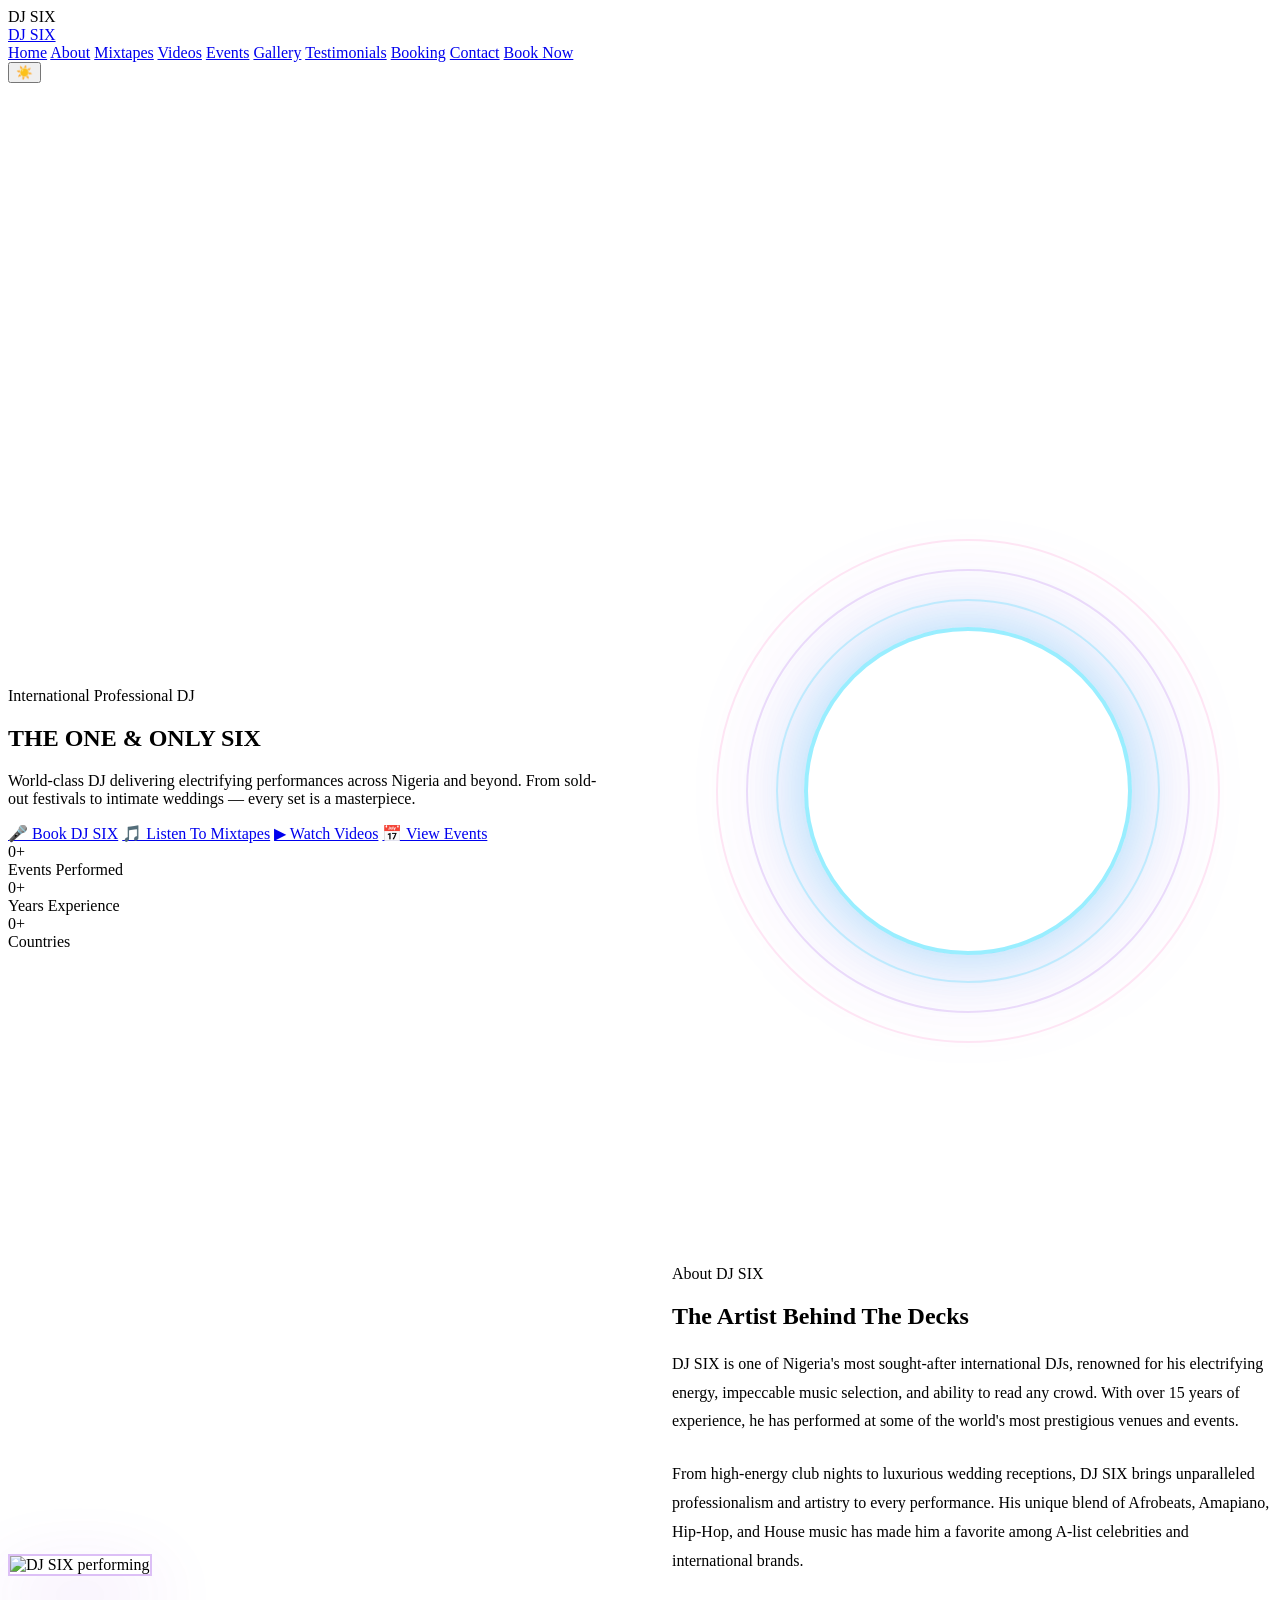
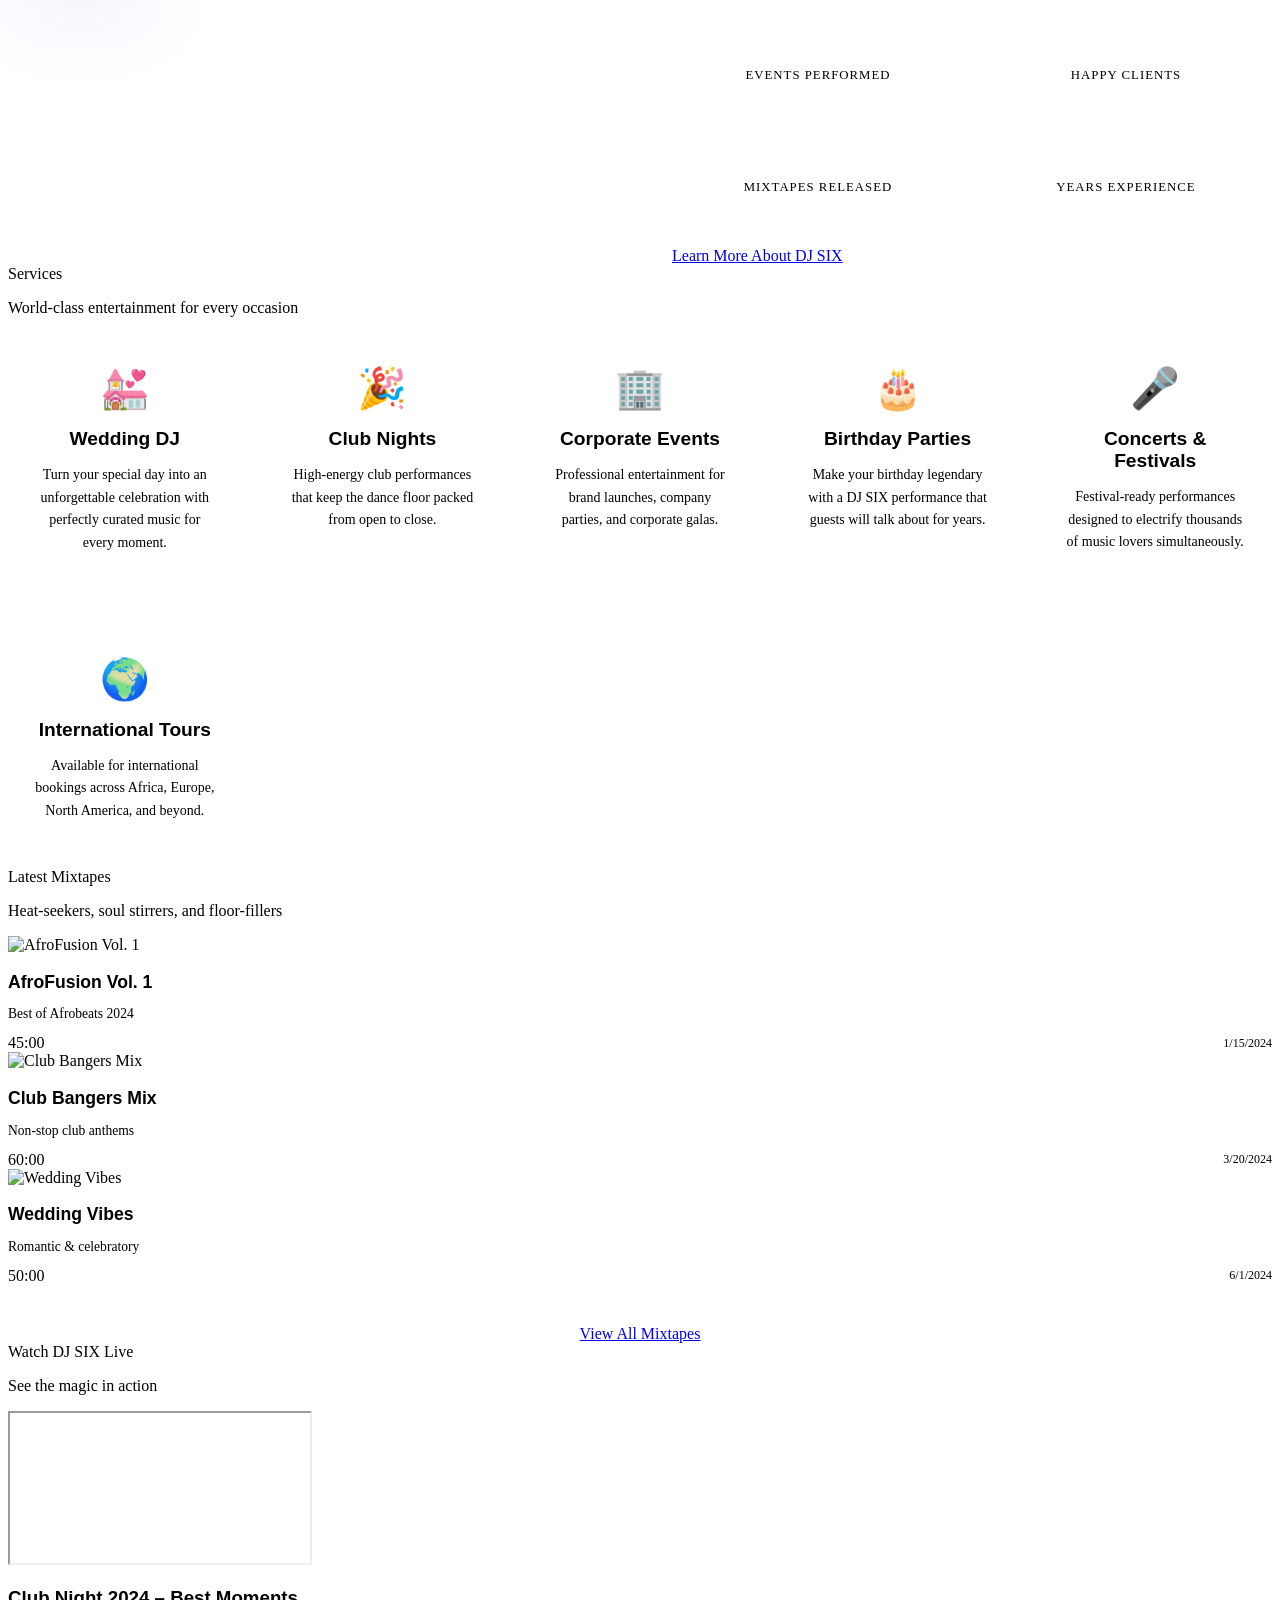
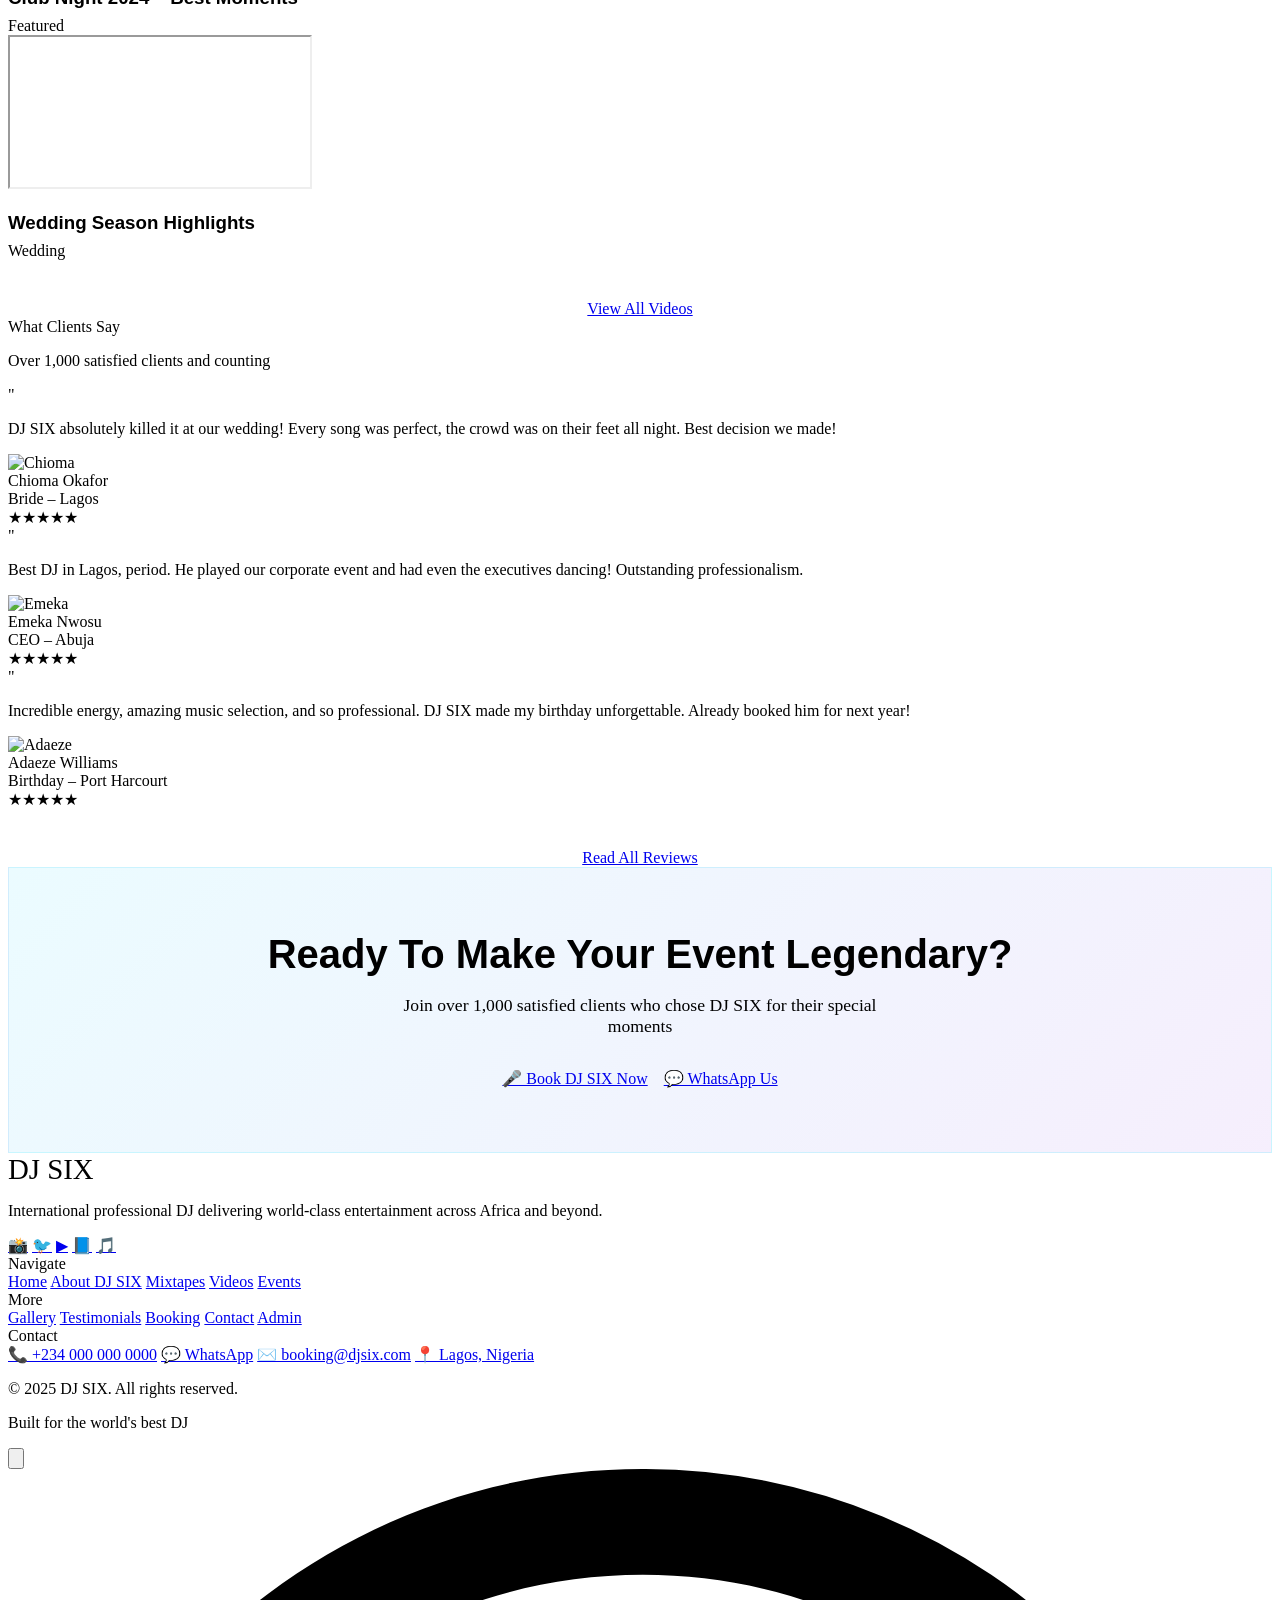
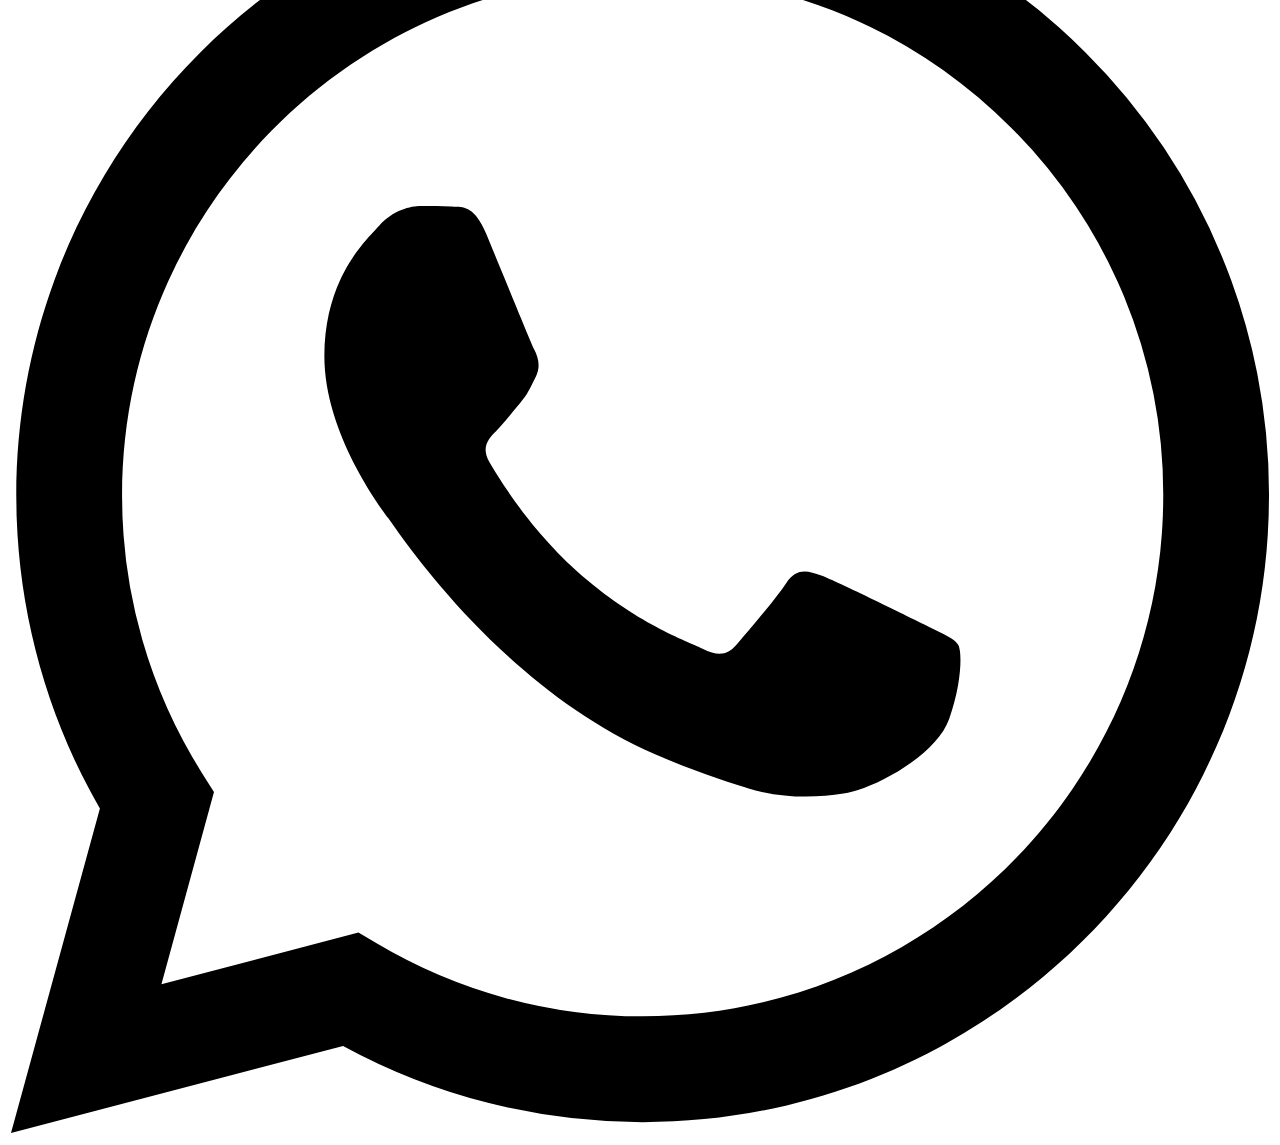
==== index.html @ 44d28f22 "Add files via upload" ====
<!DOCTYPE html>
<html lang="en" data-theme="dark">
<head>
  <meta charset="UTF-8">
  <meta name="viewport" content="width=device-width, initial-scale=1.0">
  <title>DJ SIX – International Professional DJ | Lagos, Nigeria</title>
  <meta name="description" content="DJ SIX – World-class professional DJ based in Lagos, Nigeria. Available for weddings, clubs, corporate events, concerts and more.">
  <meta property="og:title" content="DJ SIX – International Professional DJ">
  <meta property="og:description" content="World-class entertainment. Book DJ SIX for your next event.">
  <meta property="og:type" content="website">
  <link rel="manifest" href="manifest.json">
  <meta name="theme-color" content="#00D4FF">
  <link rel="stylesheet" href="css/global.css">
  <link rel="stylesheet" href="css/music-player.css">
  <style>
    /* ── Home Page Specific ── */
    .hero { padding-top: 80px; }
    .hero-inner {
      display: grid;
      grid-template-columns: 1fr 1fr;
      gap: 3rem;
      align-items: center;
      min-height: calc(100vh - 80px);
      padding: 4rem 0;
    }
    @media (max-width: 900px) {
      .hero-inner { grid-template-columns: 1fr; text-align: center; }
      .hero-btns { justify-content: center; }
      .hero-stats { justify-content: center; }
      .hero-image-wrapper { order: -1; }
    }
    .hero-image-wrapper {
      position: relative;
      display: flex;
      align-items: center;
      justify-content: center;
    }
    .hero-image-ring {
      position: absolute;
      border-radius: 50%;
      border: 2px solid;
      animation: ring-rotate 8s linear infinite;
    }
    .ring-1 { width: 380px; height: 380px; border-color: rgba(0,212,255,0.2); animation-duration: 12s; }
    .ring-2 { width: 440px; height: 440px; border-color: rgba(138,43,226,0.15); animation-duration: 18s; animation-direction: reverse; }
    .ring-3 { width: 500px; height: 500px; border-color: rgba(255,20,147,0.1); animation-duration: 25s; }
    @keyframes ring-rotate { from{transform:rotate(0deg)} to{transform:rotate(360deg)} }
    .hero-image {
      width: 320px;
      height: 320px;
      border-radius: 50%;
      object-fit: cover;
      border: 4px solid rgba(0,212,255,0.4);
      box-shadow: 0 0 60px rgba(0,212,255,0.3), 0 0 120px rgba(138,43,226,0.2);
      position: relative;
      z-index: 1;
    }
    @media (max-width: 600px) {
      .hero-image { width: 220px; height: 220px; }
      .ring-1 { width: 260px; height: 260px; }
      .ring-2 { width: 300px; height: 300px; }
      .ring-3 { width: 340px; height: 340px; }
    }
    .hero-equalizer { display: flex; align-items: flex-end; gap: 4px; height: 40px; margin-bottom: 1rem; }
    @media (max-width: 900px) { .hero-equalizer { justify-content: center; } }

    /* About Preview */
    .about-preview-grid {
      display: grid;
      grid-template-columns: 1fr 1fr;
      gap: 4rem;
      align-items: center;
    }
    @media (max-width: 900px) { .about-preview-grid { grid-template-columns: 1fr; } }
    .about-img {
      border-radius: var(--radius-lg);
      width: 100%;
      aspect-ratio: 4/5;
      object-fit: cover;
      border: 2px solid rgba(138,43,226,0.3);
      box-shadow: 0 30px 80px rgba(138,43,226,0.2);
    }
    .stats-grid { display: grid; grid-template-columns: 1fr 1fr; gap: 1rem; margin-top: 2rem; }
    .stat-box {
      background: var(--surface);
      border: 1px solid var(--border);
      border-radius: var(--radius);
      padding: 1.25rem;
      text-align: center;
      backdrop-filter: blur(10px);
    }
    .stat-box-num {
      font-family: 'Orbitron', sans-serif;
      font-size: 2rem;
      font-weight: 900;
      background: linear-gradient(135deg, var(--primary), var(--secondary));
      -webkit-background-clip: text;
      -webkit-text-fill-color: transparent;
      background-clip: text;
    }
    .stat-box-label { font-size: 0.8rem; color: var(--text3); text-transform: uppercase; letter-spacing: 1px; margin-top: 0.25rem; }

    /* Mixtapes Preview */
    .mixtape-card { position: relative; }
    .mixtape-card-img { width: 100%; aspect-ratio: 1; object-fit: cover; }
    .mixtape-card-overlay {
      position: absolute;
      inset: 0;
      background: linear-gradient(to top, rgba(0,0,0,0.9) 0%, transparent 60%);
      display: flex;
      flex-direction: column;
      justify-content: flex-end;
      padding: 1.5rem;
      opacity: 0;
      transition: opacity 0.3s;
    }
    .mixtape-card:hover .mixtape-card-overlay { opacity: 1; }

    /* Services */
    .services-grid {
      display: grid;
      grid-template-columns: repeat(auto-fit, minmax(220px, 1fr));
      gap: 1.5rem;
    }
    .service-card {
      background: var(--surface);
      border: 1px solid var(--border);
      border-radius: var(--radius);
      padding: 2rem 1.5rem;
      text-align: center;
      transition: var(--transition);
      backdrop-filter: blur(10px);
    }
    .service-card:hover {
      transform: translateY(-6px);
      border-color: rgba(0,212,255,0.4);
      box-shadow: 0 20px 50px rgba(0,212,255,0.1);
    }
    .service-icon {
      font-size: 2.5rem;
      margin-bottom: 1rem;
      display: block;
    }
    .service-title {
      font-family: 'Rajdhani', sans-serif;
      font-size: 1.2rem;
      font-weight: 700;
      margin-bottom: 0.75rem;
    }
    .service-desc { font-size: 0.875rem; color: var(--text2); line-height: 1.6; }

    /* CTA Section */
    .cta-section {
      background: linear-gradient(135deg, rgba(0,212,255,0.08), rgba(138,43,226,0.08));
      border: 1px solid rgba(0,212,255,0.15);
      border-radius: var(--radius-lg);
      padding: 4rem 3rem;
      text-align: center;
    }
    .cta-title {
      font-family: 'Orbitron', sans-serif;
      font-size: clamp(1.5rem, 4vw, 2.5rem);
      font-weight: 900;
      margin-bottom: 1rem;
    }
    .cta-subtitle { color: var(--text2); font-size: 1.1rem; margin-bottom: 2rem; max-width: 500px; margin-left: auto; margin-right: auto; }
    .cta-btns { display: flex; justify-content: center; flex-wrap: wrap; gap: 1rem; }
  </style>
</head>
<body>
  <!-- Loader -->
  <div id="loader">
    <div class="loader-logo">DJ SIX</div>
    <div class="loader-bar-track"><div class="loader-bar"></div></div>
  </div>

  <!-- Navbar -->
  <nav class="navbar" id="navbar">
    <div class="nav-container">
      <a href="index.html" class="nav-logo">DJ SIX</a>
      <div class="nav-links" id="nav-links">
        <a href="index.html" class="active">Home</a>
        <a href="pages/about.html">About</a>
        <a href="pages/mixtapes.html">Mixtapes</a>
        <a href="pages/videos.html">Videos</a>
        <a href="pages/events.html">Events</a>
        <a href="pages/gallery.html">Gallery</a>
        <a href="pages/testimonials.html">Testimonials</a>
        <a href="pages/booking.html">Booking</a>
        <a href="pages/contact.html">Contact</a>
        <a href="pages/booking.html" class="btn btn-primary btn-sm">Book Now</a>
      </div>
      <div class="nav-actions">
        <button class="theme-btn" id="theme-toggle" onclick="toggleTheme()" title="Toggle theme">☀️</button>
        <div class="hamburger" id="hamburger"><span></span><span></span><span></span></div>
      </div>
    </div>
  </nav>

  <!-- Hero -->
  <section class="hero" id="home">
    <div class="hero-bg"></div>
    <canvas class="particles-canvas" id="particles"></canvas>
    <div class="container">
      <div class="hero-inner">
        <div class="hero-content" data-aos="fade-right">
          <div class="hero-equalizer" id="hero-eq"></div>
          <div class="hero-eyebrow">
            <span class="hero-eyebrow-dot"></span>
            International Professional DJ
          </div>
          <h1 class="hero-title">
            <span class="hero-title-line1">THE ONE &</span>
            <span class="hero-title-line2">ONLY SIX</span>
          </h1>
          <p class="hero-subtitle">
            World-class DJ delivering electrifying performances across Nigeria and beyond. From sold-out festivals to intimate weddings — every set is a masterpiece.
          </p>
          <div class="hero-btns">
            <a href="pages/booking.html" class="btn btn-primary btn-lg">🎤 Book DJ SIX</a>
            <a href="pages/mixtapes.html" class="btn btn-secondary btn-lg">🎵 Listen To Mixtapes</a>
            <a href="pages/videos.html" class="btn btn-accent btn-lg">▶ Watch Videos</a>
            <a href="pages/events.html" class="btn btn-gold btn-lg">📅 View Events</a>
          </div>
          <div class="hero-stats">
            <div>
              <div class="hero-stat-value"><span data-count="500">0</span>+</div>
              <div class="hero-stat-label">Events Performed</div>
            </div>
            <div>
              <div class="hero-stat-value"><span data-count="15">0</span>+</div>
              <div class="hero-stat-label">Years Experience</div>
            </div>
            <div>
              <div class="hero-stat-value"><span data-count="20">0</span>+</div>
              <div class="hero-stat-label">Countries</div>
            </div>
          </div>
        </div>
        <div class="hero-image-wrapper" data-aos="fade-left">
          <div class="hero-image-ring ring-1"></div>
          <div class="hero-image-ring ring-2"></div>
          <div class="hero-image-ring ring-3"></div>
          <img src="https://images.unsplash.com/photo-1540039155733-5bb30b53aa14?w=400&h=400&fit=crop&crop=face" alt="DJ SIX" class="hero-image">
        </div>
      </div>
    </div>
  </section>
  <div class="section-divider"></div>

  <!-- About Preview -->
  <section class="section" id="about-preview">
    <div class="container">
      <div class="about-preview-grid">
        <div data-aos="fade-right">
          <img src="https://images.unsplash.com/photo-1571266028243-e4733b0f0bb0?w=600&h=750&fit=crop" alt="DJ SIX performing" class="about-img">
        </div>
        <div data-aos="fade-left">
          <span class="badge badge-primary" style="margin-bottom:1rem">About DJ SIX</span>
          <h2 class="section-title" style="text-align:left">The Artist Behind The Decks</h2>
          <p style="color:var(--text2);line-height:1.8;margin-bottom:1.5rem">
            DJ SIX is one of Nigeria's most sought-after international DJs, renowned for his electrifying energy, impeccable music selection, and ability to read any crowd. With over 15 years of experience, he has performed at some of the world's most prestigious venues and events.
          </p>
          <p style="color:var(--text2);line-height:1.8;margin-bottom:2rem">
            From high-energy club nights to luxurious wedding receptions, DJ SIX brings unparalleled professionalism and artistry to every performance. His unique blend of Afrobeats, Amapiano, Hip-Hop, and House music has made him a favorite among A-list celebrities and international brands.
          </p>
          <div class="stats-grid">
            <div class="stat-box">
              <div class="stat-box-num"><span data-count="500">0</span>+</div>
              <div class="stat-box-label">Events Performed</div>
            </div>
            <div class="stat-box">
              <div class="stat-box-num"><span data-count="1000">0</span>+</div>
              <div class="stat-box-label">Happy Clients</div>
            </div>
            <div class="stat-box">
              <div class="stat-box-num"><span data-count="50">0</span>+</div>
              <div class="stat-box-label">Mixtapes Released</div>
            </div>
            <div class="stat-box">
              <div class="stat-box-num"><span data-count="15">0</span>+</div>
              <div class="stat-box-label">Years Experience</div>
            </div>
          </div>
          <div style="margin-top:2rem">
            <a href="pages/about.html" class="btn btn-primary">Learn More About DJ SIX</a>
          </div>
        </div>
      </div>
    </div>
  </section>
  <div class="section-divider"></div>

  <!-- Services -->
  <section class="section" style="background: var(--bg2)">
    <div class="container">
      <div class="section-title" data-aos="fade-up">Services</div>
      <p class="section-subtitle" data-aos="fade-up">World-class entertainment for every occasion</p>
      <div class="services-grid">
        <div class="service-card" data-aos="fade-up">
          <span class="service-icon">💒</span>
          <div class="service-title">Wedding DJ</div>
          <p class="service-desc">Turn your special day into an unforgettable celebration with perfectly curated music for every moment.</p>
        </div>
        <div class="service-card" data-aos="fade-up">
          <span class="service-icon">🎉</span>
          <div class="service-title">Club Nights</div>
          <p class="service-desc">High-energy club performances that keep the dance floor packed from open to close.</p>
        </div>
        <div class="service-card" data-aos="fade-up">
          <span class="service-icon">🏢</span>
          <div class="service-title">Corporate Events</div>
          <p class="service-desc">Professional entertainment for brand launches, company parties, and corporate galas.</p>
        </div>
        <div class="service-card" data-aos="fade-up">
          <span class="service-icon">🎂</span>
          <div class="service-title">Birthday Parties</div>
          <p class="service-desc">Make your birthday legendary with a DJ SIX performance that guests will talk about for years.</p>
        </div>
        <div class="service-card" data-aos="fade-up">
          <span class="service-icon">🎤</span>
          <div class="service-title">Concerts & Festivals</div>
          <p class="service-desc">Festival-ready performances designed to electrify thousands of music lovers simultaneously.</p>
        </div>
        <div class="service-card" data-aos="fade-up">
          <span class="service-icon">🌍</span>
          <div class="service-title">International Tours</div>
          <p class="service-desc">Available for international bookings across Africa, Europe, North America, and beyond.</p>
        </div>
      </div>
    </div>
  </section>
  <div class="section-divider"></div>

  <!-- Mixtapes Preview -->
  <section class="section">
    <div class="container">
      <div class="section-title" data-aos="fade-up">Latest Mixtapes</div>
      <p class="section-subtitle" data-aos="fade-up">Heat-seekers, soul stirrers, and floor-fillers</p>
      <div class="grid-3" id="home-mixtapes">
        <!-- Skeleton loaders -->
        <div class="card"><div class="skeleton" style="aspect-ratio:1"></div><div class="card-body"><div class="skeleton" style="height:20px;margin-bottom:8px"></div><div class="skeleton" style="height:14px;width:60%"></div></div></div>
        <div class="card"><div class="skeleton" style="aspect-ratio:1"></div><div class="card-body"><div class="skeleton" style="height:20px;margin-bottom:8px"></div><div class="skeleton" style="height:14px;width:60%"></div></div></div>
        <div class="card"><div class="skeleton" style="aspect-ratio:1"></div><div class="card-body"><div class="skeleton" style="height:20px;margin-bottom:8px"></div><div class="skeleton" style="height:14px;width:60%"></div></div></div>
      </div>
      <div style="text-align:center;margin-top:2.5rem">
        <a href="pages/mixtapes.html" class="btn btn-secondary">View All Mixtapes</a>
      </div>
    </div>
  </section>
  <div class="section-divider"></div>

  <!-- Videos Preview -->
  <section class="section" style="background:var(--bg2)">
    <div class="container">
      <div class="section-title" data-aos="fade-up">Watch DJ SIX Live</div>
      <p class="section-subtitle" data-aos="fade-up">See the magic in action</p>
      <div class="grid-2" id="home-videos">
        <div class="card" data-aos="fade-up">
          <div class="video-wrapper">
            <iframe src="https://www.youtube.com/embed/dQw4w9WgXcQ" title="DJ SIX Live Mix" allowfullscreen loading="lazy"></iframe>
          </div>
          <div class="card-body">
            <h3 style="font-family:'Rajdhani',sans-serif;font-weight:700;margin-bottom:0.5rem">Club Night 2024 – Best Moments</h3>
            <span class="badge badge-primary">Featured</span>
          </div>
        </div>
        <div class="card" data-aos="fade-up">
          <div class="video-wrapper">
            <iframe src="https://www.youtube.com/embed/dQw4w9WgXcQ" title="DJ SIX Wedding Mix" allowfullscreen loading="lazy"></iframe>
          </div>
          <div class="card-body">
            <h3 style="font-family:'Rajdhani',sans-serif;font-weight:700;margin-bottom:0.5rem">Wedding Season Highlights</h3>
            <span class="badge badge-secondary">Wedding</span>
          </div>
        </div>
      </div>
      <div style="text-align:center;margin-top:2.5rem">
        <a href="pages/videos.html" class="btn btn-accent">View All Videos</a>
      </div>
    </div>
  </section>
  <div class="section-divider"></div>

  <!-- Testimonials Preview -->
  <section class="section">
    <div class="container">
      <div class="section-title" data-aos="fade-up">What Clients Say</div>
      <p class="section-subtitle" data-aos="fade-up">Over 1,000 satisfied clients and counting</p>
      <div class="grid-3" id="home-testimonials">
        <div class="testimonial-card glass" data-aos="fade-up">
          <div class="testimonial-quote">"</div>
          <p class="testimonial-text">DJ SIX absolutely killed it at our wedding! Every song was perfect, the crowd was on their feet all night. Best decision we made!</p>
          <div class="testimonial-author">
            <img src="https://i.pravatar.cc/52?img=1" alt="Chioma" class="testimonial-avatar">
            <div>
              <div class="testimonial-name">Chioma Okafor</div>
              <div class="testimonial-role">Bride – Lagos</div>
            </div>
            <div class="stars" style="margin-left:auto">★★★★★</div>
          </div>
        </div>
        <div class="testimonial-card glass" data-aos="fade-up">
          <div class="testimonial-quote">"</div>
          <p class="testimonial-text">Best DJ in Lagos, period. He played our corporate event and had even the executives dancing! Outstanding professionalism.</p>
          <div class="testimonial-author">
            <img src="https://i.pravatar.cc/52?img=3" alt="Emeka" class="testimonial-avatar">
            <div>
              <div class="testimonial-name">Emeka Nwosu</div>
              <div class="testimonial-role">CEO – Abuja</div>
            </div>
            <div class="stars" style="margin-left:auto">★★★★★</div>
          </div>
        </div>
        <div class="testimonial-card glass" data-aos="fade-up">
          <div class="testimonial-quote">"</div>
          <p class="testimonial-text">Incredible energy, amazing music selection, and so professional. DJ SIX made my birthday unforgettable. Already booked him for next year!</p>
          <div class="testimonial-author">
            <img src="https://i.pravatar.cc/52?img=5" alt="Adaeze" class="testimonial-avatar">
            <div>
              <div class="testimonial-name">Adaeze Williams</div>
              <div class="testimonial-role">Birthday – Port Harcourt</div>
            </div>
            <div class="stars" style="margin-left:auto">★★★★★</div>
          </div>
        </div>
      </div>
      <div style="text-align:center;margin-top:2.5rem">
        <a href="pages/testimonials.html" class="btn btn-secondary">Read All Reviews</a>
      </div>
    </div>
  </section>
  <div class="section-divider"></div>

  <!-- CTA -->
  <section class="section">
    <div class="container">
      <div class="cta-section" data-aos="zoom-in">
        <div class="cta-title neon-text">Ready To Make Your Event Legendary?</div>
        <p class="cta-subtitle">Join over 1,000 satisfied clients who chose DJ SIX for their special moments</p>
        <div class="cta-btns">
          <a href="pages/booking.html" class="btn btn-primary btn-lg">🎤 Book DJ SIX Now</a>
          <a href="https://wa.me/234000000000" class="btn btn-gold btn-lg" target="_blank">💬 WhatsApp Us</a>
        </div>
      </div>
    </div>
  </section>

  <!-- Footer -->
  <footer class="footer">
    <div class="container">
      <div class="footer-grid">
        <div class="footer-brand">
          <div class="nav-logo" style="font-size:1.8rem">DJ SIX</div>
          <p>International professional DJ delivering world-class entertainment across Africa and beyond.</p>
          <div class="footer-social">
            <a href="#" class="social-btn">📸</a>
            <a href="#" class="social-btn">🐦</a>
            <a href="#" class="social-btn">▶</a>
            <a href="#" class="social-btn">📘</a>
            <a href="#" class="social-btn">🎵</a>
          </div>
        </div>
        <div>
          <div class="footer-heading">Navigate</div>
          <div class="footer-links">
            <a href="index.html">Home</a>
            <a href="pages/about.html">About DJ SIX</a>
            <a href="pages/mixtapes.html">Mixtapes</a>
            <a href="pages/videos.html">Videos</a>
            <a href="pages/events.html">Events</a>
          </div>
        </div>
        <div>
          <div class="footer-heading">More</div>
          <div class="footer-links">
            <a href="pages/gallery.html">Gallery</a>
            <a href="pages/testimonials.html">Testimonials</a>
            <a href="pages/booking.html">Booking</a>
            <a href="pages/contact.html">Contact</a>
            <a href="pages/admin-login.html">Admin</a>
          </div>
        </div>
        <div>
          <div class="footer-heading">Contact</div>
          <div class="footer-links">
            <a href="tel:+234000000000">📞 +234 000 000 0000</a>
            <a href="https://wa.me/234000000000">💬 WhatsApp</a>
            <a href="mailto:booking@djsix.com">✉️ booking@djsix.com</a>
            <a href="#">📍 Lagos, Nigeria</a>
          </div>
        </div>
      </div>
      <div class="footer-bottom">
        <p>© 2025 DJ SIX. All rights reserved.</p>
        <p>Built for the world's best DJ</p>
      </div>
    </div>
  </footer>
  <button id="back-to-top" aria-label="Back to top">
    <svg viewBox="0 0 24 24"><path d="M12 4l-8 8h5v8h6v-8h5z"/></svg>
  </button>
  <a href="https://wa.me/234000000000" class="whatsapp-float" target="_blank" rel="noopener">
    <svg viewBox="0 0 24 24"><path d="M17.472 14.382c-.297-.149-1.758-.867-2.03-.967-.273-.099-.471-.148-.67.15-.197.297-.767.966-.94 1.164-.173.199-.347.223-.644.075-.297-.15-1.255-.463-2.39-1.475-.883-.788-1.48-1.761-1.653-2.059-.173-.297-.018-.458.13-.606.134-.133.298-.347.446-.52.149-.174.198-.298.298-.497.099-.198.05-.371-.025-.52-.075-.149-.669-1.612-.916-2.207-.242-.579-.487-.5-.669-.51-.173-.008-.371-.01-.57-.01-.198 0-.52.074-.792.372-.272.297-1.04 1.016-1.04 2.479 0 1.462 1.065 2.875 1.213 3.074.149.198 2.096 3.2 5.077 4.487.709.306 1.262.489 1.694.625.712.227 1.36.195 1.871.118.571-.085 1.758-.719 2.006-1.413.248-.694.248-1.289.173-1.413-.074-.124-.272-.198-.57-.347m-5.421 7.403h-.004a9.87 9.87 0 01-5.031-1.378l-.361-.214-3.741.982.998-3.648-.235-.374a9.86 9.86 0 01-1.51-5.26c.001-5.45 4.436-9.884 9.888-9.884 2.64 0 5.122 1.03 6.988 2.898a9.825 9.825 0 012.893 6.994c-.003 5.45-4.437 9.884-9.885 9.884m8.413-18.297A11.815 11.815 0 0012.05 0C5.495 0 .16 5.335.157 11.892c0 2.096.547 4.142 1.588 5.945L.057 24l6.305-1.654a11.882 11.882 0 005.683 1.448h.005c6.554 0 11.890-5.335 11.893-11.893a11.821 11.821 0 00-3.48-8.413z"/></svg>
  </a>

  <!-- Firebase SDKs -->
  <script src="https://www.gstatic.com/firebasejs/9.23.0/firebase-app-compat.js"></script>
  <script src="https://www.gstatic.com/firebasejs/9.23.0/firebase-firestore-compat.js"></script>
  <script src="https://www.gstatic.com/firebasejs/9.23.0/firebase-storage-compat.js"></script>
  <script src="js/firebase-config.js"></script>
  <script src="js/components.js"></script>
  <script src="js/music-player.js"></script>
  <script>
    // Build hero equalizer
    const heroEq = document.getElementById('hero-eq');
    if (heroEq) {
      const heights = [10,18,28,22,14,30,24,16,26,20,12,28,18,10,24];
      const delays  = [0,.1,.2,.05,.15,.25,.1,.2,.05,.15,.3,.1,.2,.05,.15];
      heights.forEach((h, i) => {
        const bar = document.createElement('div');
        bar.className = 'eq-bar';
        bar.style.cssText = `--min-h:${h/3}px;--max-h:${h}px;--dur:${0.4+delays[i]*2}s;animation-delay:${delays[i]}s`;
        heroEq.appendChild(bar);
      });
    }
    // Load mixtapes preview
    async function loadHomeMixtapes() {
      const container = document.getElementById('home-mixtapes');
      const demos = [
        { id:'m1', title:'AfroFusion Vol. 1', description:'Best of Afrobeats 2024', image:'https://picsum.photos/seed/mix1/400/400', releaseDate:'2024-01-15', duration:'45:00' },
        { id:'m2', title:'Club Bangers Mix', description:'Non-stop club anthems', image:'https://picsum.photos/seed/mix2/400/400', releaseDate:'2024-03-20', duration:'60:00' },
        { id:'m3', title:'Wedding Vibes', description:'Romantic & celebratory', image:'https://picsum.photos/seed/mix3/400/400', releaseDate:'2024-06-01', duration:'50:00' },
      ];
      let songs = demos;
      try {
        if (typeof db !== 'undefined') {
          const snap = await db.collection('mixtapes').limit(3).get();
          if (!snap.empty) songs = snap.docs.map(d => ({ id: d.id, ...d.data() }));
        }
      } catch(e) {}
      container.innerHTML = songs.map(m => `
        <div class="card mixtape-card" data-aos="fade-up">
          <div style="position:relative;overflow:hidden">
            <img src="${m.image}" alt="${m.title}" class="card-img mixtape-card-img" loading="lazy">
            <div class="mixtape-card-overlay">
              <a href="pages/mixtapes.html" class="btn btn-primary btn-sm">🎵 Listen Now</a>
            </div>
          </div>
          <div class="card-body">
            <h3 style="font-family:'Rajdhani',sans-serif;font-weight:700;font-size:1.1rem;margin-bottom:0.5rem">${m.title}</h3>
            <p style="color:var(--text2);font-size:0.85rem;margin-bottom:0.75rem">${m.description || ''}</p>
            <div style="display:flex;align-items:center;justify-content:space-between">
              <span class="badge badge-primary">${m.duration || ''}</span>
              <span style="font-size:0.75rem;color:var(--text3)">${m.releaseDate ? new Date(m.releaseDate).toLocaleDateString() : ''}</span>
            </div>
          </div>
        </div>`).join('');
      initScrollAnimations();
    }
    loadHomeMixtapes();
    // Particles
    document.addEventListener('DOMContentLoaded', () => initParticles('particles'));

    // Register Service Worker (PWA)
    if ('serviceWorker' in navigator) {
      window.addEventListener('load', () => {
        navigator.serviceWorker.register('/sw.js').catch(() => {});
      });
    }
  </script>
</body>
</html>
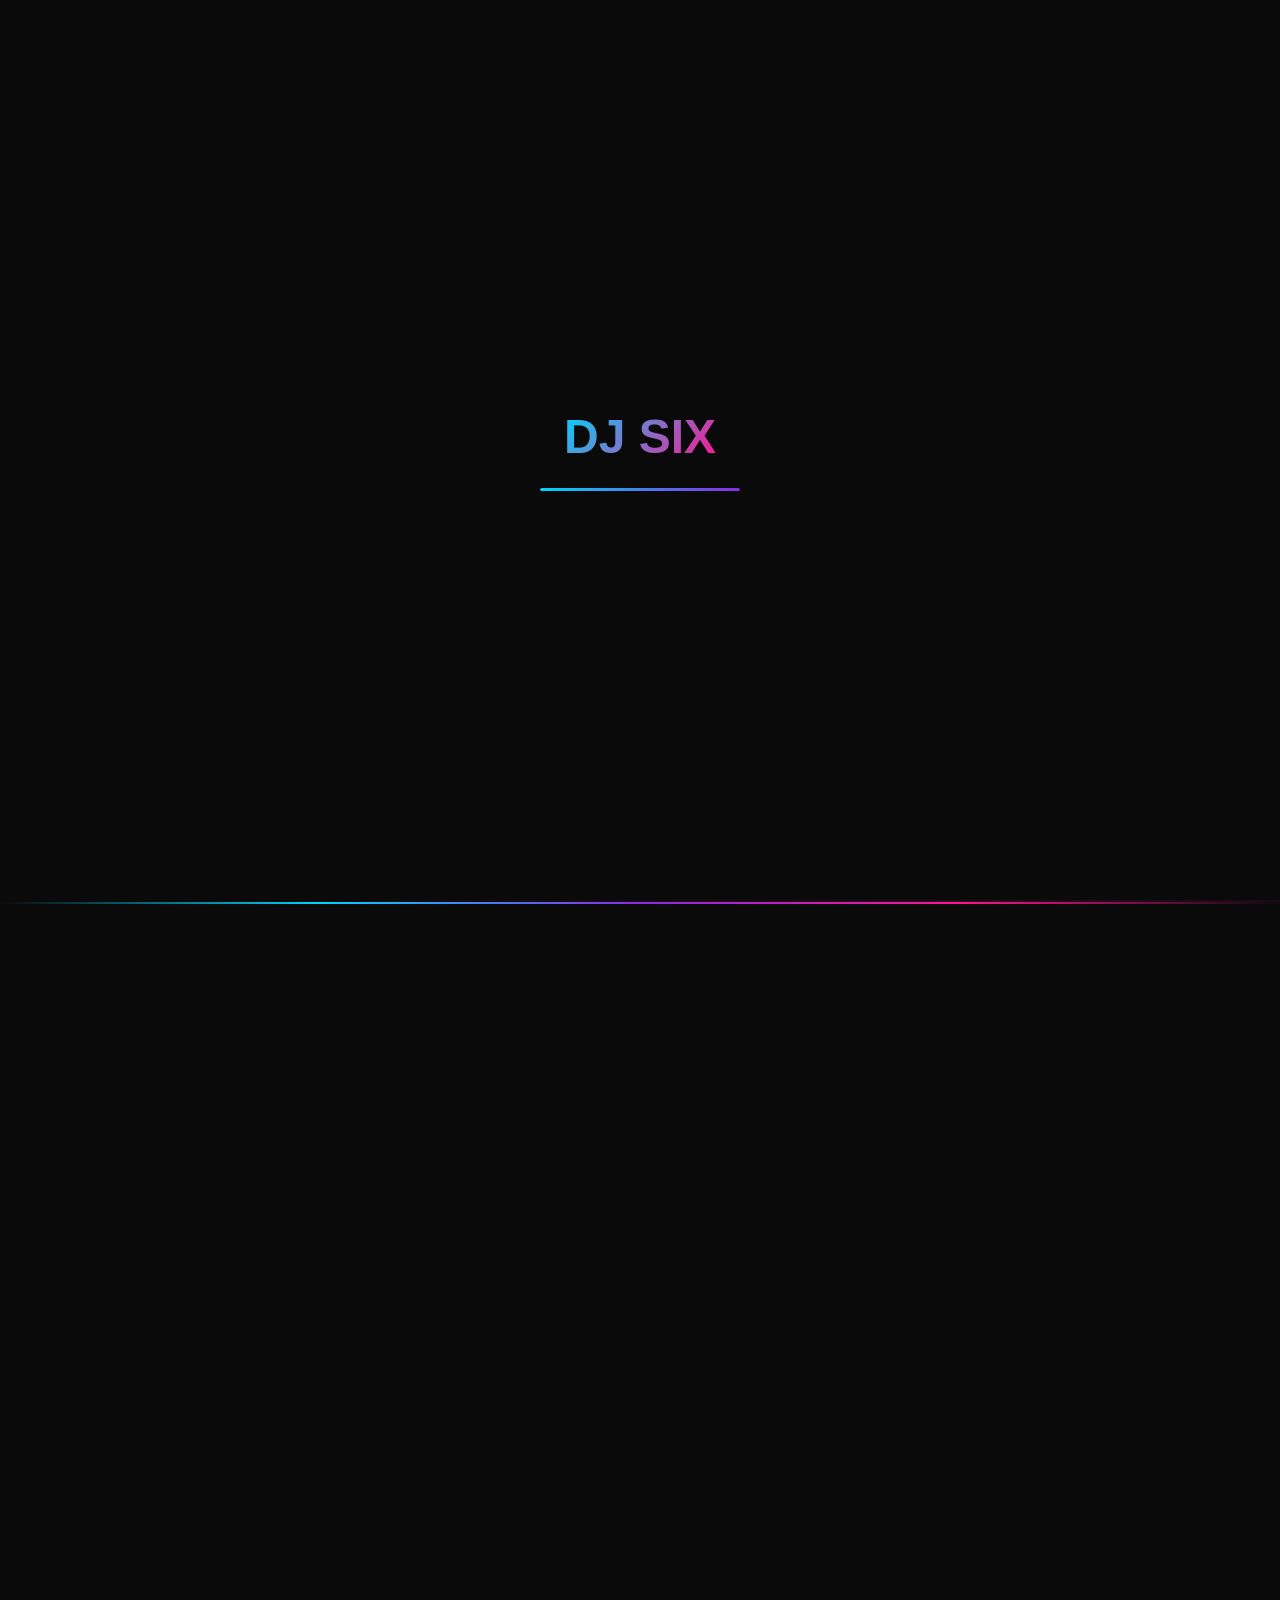
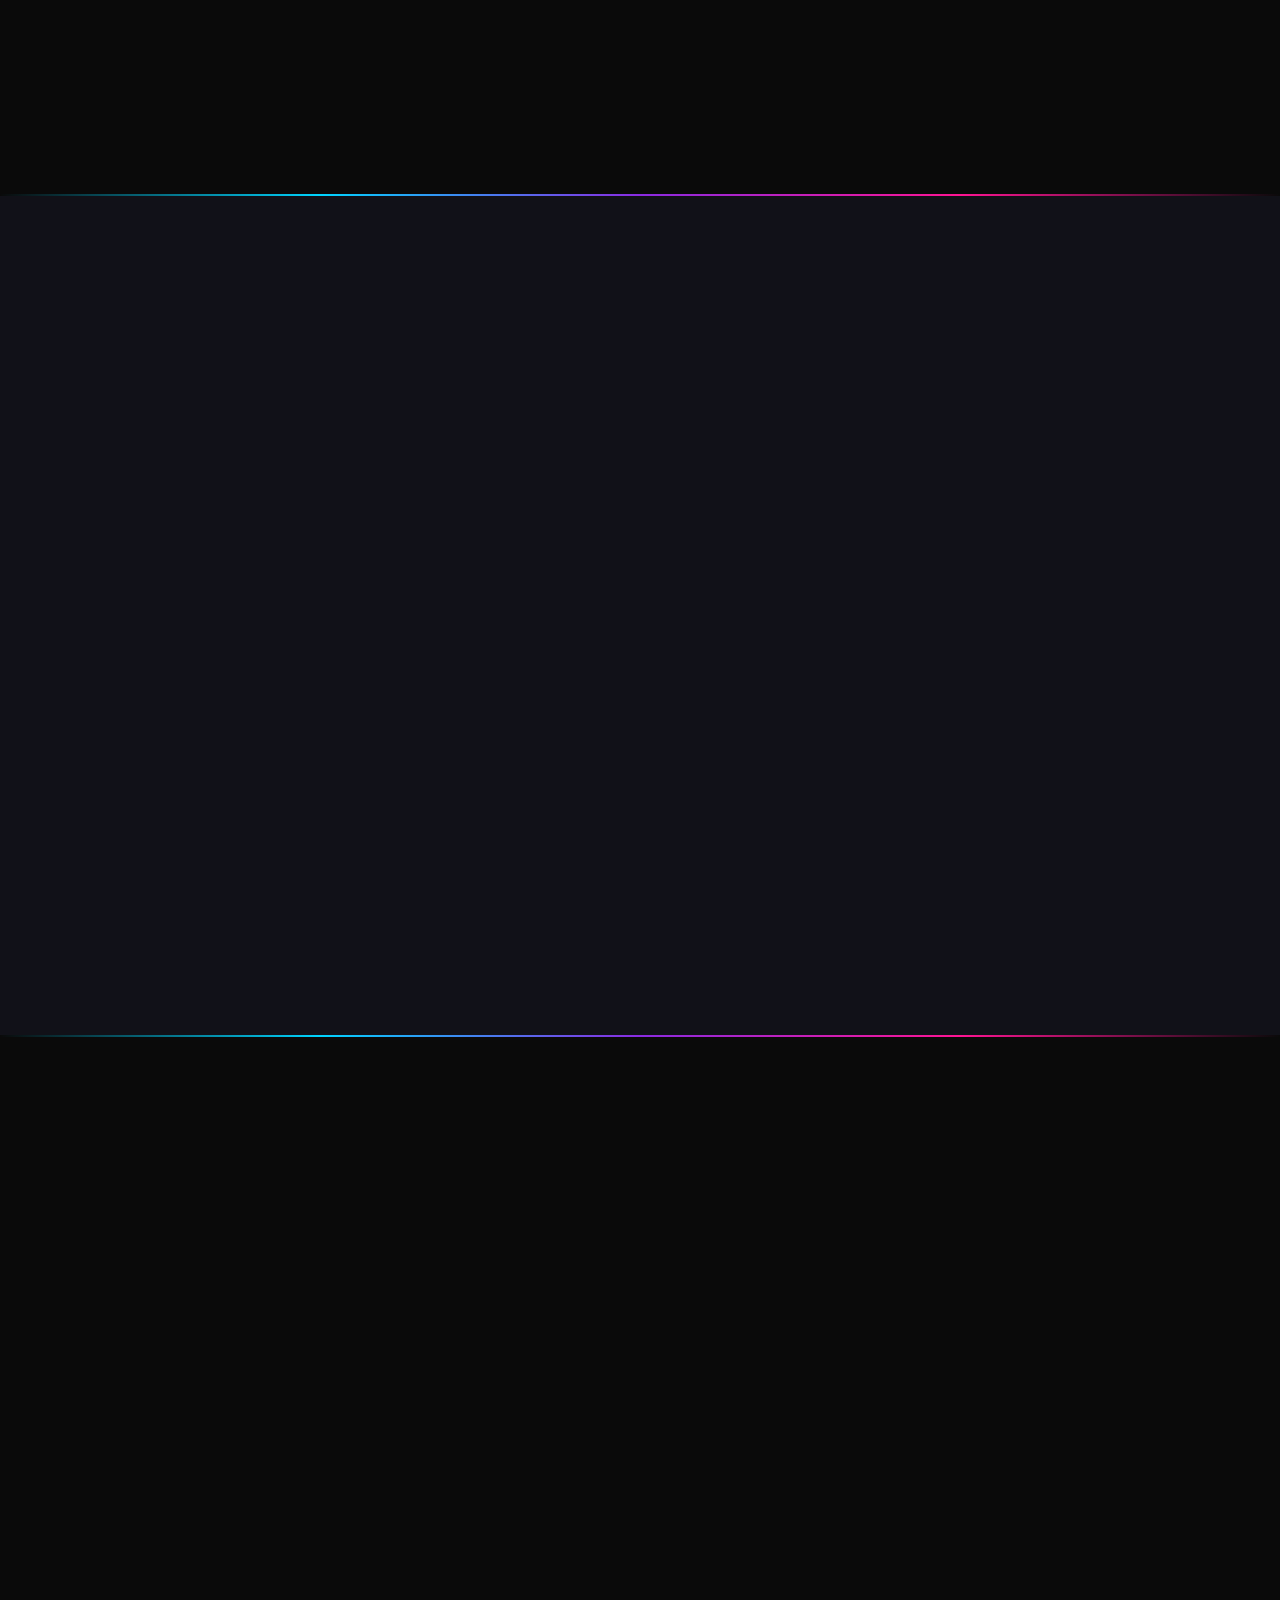
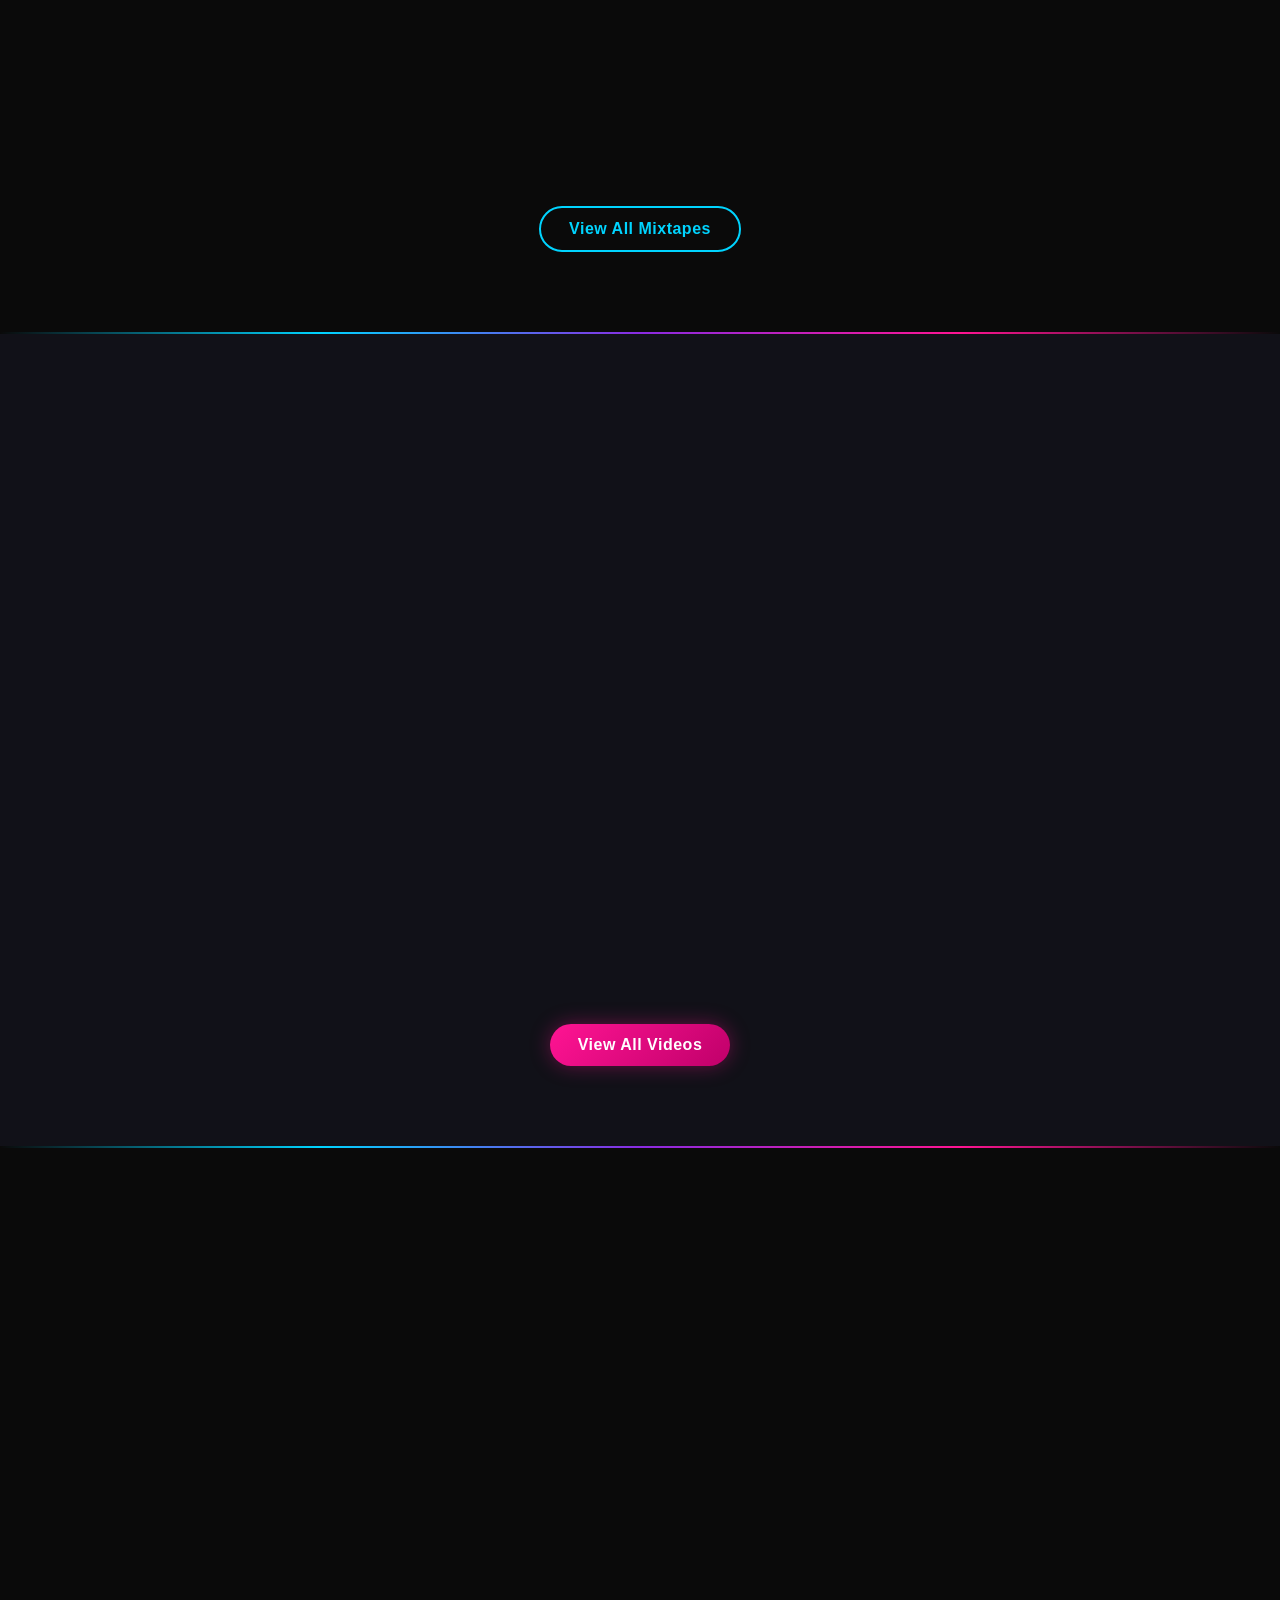
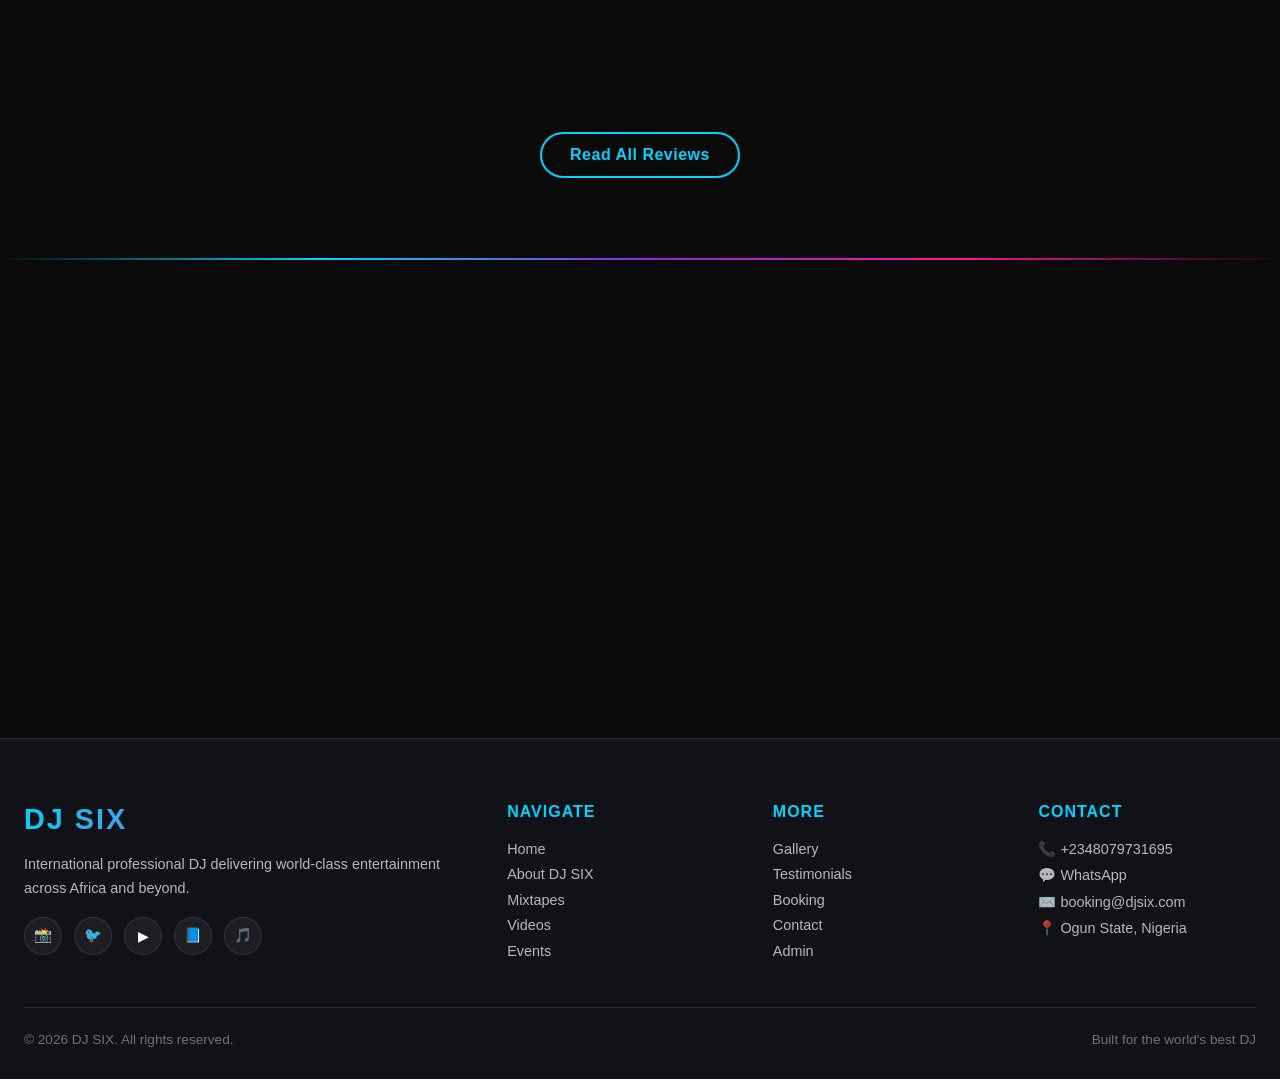
==== commit 32bee3a9: "Update location references from Lagos to Ogun State" ====
--- a/index.html
+++ b/index.html
@@ -3,15 +3,15 @@
 <head>
   <meta charset="UTF-8">
   <meta name="viewport" content="width=device-width, initial-scale=1.0">
-  <title>DJ SIX – International Professional DJ | Lagos, Nigeria</title>
+  <title>DJ SIX – International Professional DJ | Ogun State, Nigeria</title>
   <meta name="description" content="DJ SIX – World-class professional DJ based in Lagos, Nigeria. Available for weddings, clubs, corporate events, concerts and more.">
   <meta property="og:title" content="DJ SIX – International Professional DJ">
   <meta property="og:description" content="World-class entertainment. Book DJ SIX for your next event.">
   <meta property="og:type" content="website">
   <link rel="manifest" href="manifest.json">
   <meta name="theme-color" content="#00D4FF">
-  <link rel="stylesheet" href="css/global.css">
-  <link rel="stylesheet" href="css/music-player.css">
+  <link rel="stylesheet" href="global.css">
+  <link rel="stylesheet" href="music-player.css">
   <style>
     /* ── Home Page Specific ── */
     .hero { padding-top: 80px; }
@@ -180,15 +180,15 @@
       <a href="index.html" class="nav-logo">DJ SIX</a>
       <div class="nav-links" id="nav-links">
         <a href="index.html" class="active">Home</a>
-        <a href="pages/about.html">About</a>
-        <a href="pages/mixtapes.html">Mixtapes</a>
-        <a href="pages/videos.html">Videos</a>
-        <a href="pages/events.html">Events</a>
-        <a href="pages/gallery.html">Gallery</a>
-        <a href="pages/testimonials.html">Testimonials</a>
-        <a href="pages/booking.html">Booking</a>
-        <a href="pages/contact.html">Contact</a>
-        <a href="pages/booking.html" class="btn btn-primary btn-sm">Book Now</a>
+        <a href="about.html">About</a>
+        <a href="mixtapes.html">Mixtapes</a>
+        <a href="videos.html">Videos</a>
+        <a href="events.html">Events</a>
+        <a href="gallery.html">Gallery</a>
+        <a href="testimonials.html">Testimonials</a>
+        <a href="booking.html">Booking</a>
+        <a href="contact.html">Contact</a>
+        <a href="booking.html" class="btn btn-primary btn-sm">Book Now</a>
       </div>
       <div class="nav-actions">
         <button class="theme-btn" id="theme-toggle" onclick="toggleTheme()" title="Toggle theme">☀️</button>
@@ -283,7 +283,7 @@
             </div>
           </div>
           <div style="margin-top:2rem">
-            <a href="pages/about.html" class="btn btn-primary">Learn More About DJ SIX</a>
+            <a href="about.html" class="btn btn-primary">Learn More About DJ SIX</a>
           </div>
         </div>
       </div>
@@ -440,7 +440,7 @@
         <p class="cta-subtitle">Join over 1,000 satisfied clients who chose DJ SIX for their special moments</p>
         <div class="cta-btns">
           <a href="pages/booking.html" class="btn btn-primary btn-lg">🎤 Book DJ SIX Now</a>
-          <a href="https://wa.me/234000000000" class="btn btn-gold btn-lg" target="_blank">💬 WhatsApp Us</a>
+          <a href="https://wa.me/2348079731695" class="btn btn-gold btn-lg" target="_blank">💬 WhatsApp Us</a>
         </div>
       </div>
     </div>
@@ -465,34 +465,34 @@
           <div class="footer-heading">Navigate</div>
           <div class="footer-links">
             <a href="index.html">Home</a>
-            <a href="pages/about.html">About DJ SIX</a>
-            <a href="pages/mixtapes.html">Mixtapes</a>
-            <a href="pages/videos.html">Videos</a>
-            <a href="pages/events.html">Events</a>
+            <a href="about.html">About DJ SIX</a>
+            <a href="mixtapes.html">Mixtapes</a>
+            <a href="videos.html">Videos</a>
+            <a href="events.html">Events</a>
           </div>
         </div>
         <div>
           <div class="footer-heading">More</div>
           <div class="footer-links">
-            <a href="pages/gallery.html">Gallery</a>
-            <a href="pages/testimonials.html">Testimonials</a>
-            <a href="pages/booking.html">Booking</a>
-            <a href="pages/contact.html">Contact</a>
-            <a href="pages/admin-login.html">Admin</a>
+            <a href="gallery.html">Gallery</a>
+            <a href="testimonials.html">Testimonials</a>
+            <a href="booking.html">Booking</a>
+            <a href="contact.html">Contact</a>
+            <a href="admin-login.html">Admin</a>
           </div>
         </div>
         <div>
           <div class="footer-heading">Contact</div>
           <div class="footer-links">
-            <a href="tel:+234000000000">📞 +234 000 000 0000</a>
-            <a href="https://wa.me/234000000000">💬 WhatsApp</a>
-            <a href="mailto:booking@djsix.com">✉️ booking@djsix.com</a>
-            <a href="#">📍 Lagos, Nigeria</a>
+            <a href="tel:+2340000000000">📞 +2348079731695</a>
+            <a href="https://wa.me/2348079731695">💬 WhatsApp</a>
+            <a href="mailto:dj6damams@gmail.com">✉️ booking@djsix.com</a>
+            <a href="#">📍 Ogun State, Nigeria</a>
           </div>
         </div>
       </div>
       <div class="footer-bottom">
-        <p>© 2025 DJ SIX. All rights reserved.</p>
+        <p>© 2026 DJ SIX. All rights reserved.</p>
         <p>Built for the world's best DJ</p>
       </div>
     </div>
@@ -500,7 +500,7 @@
   <button id="back-to-top" aria-label="Back to top">
     <svg viewBox="0 0 24 24"><path d="M12 4l-8 8h5v8h6v-8h5z"/></svg>
   </button>
-  <a href="https://wa.me/234000000000" class="whatsapp-float" target="_blank" rel="noopener">
+  <a href="https://wa.me/2348079731695" class="whatsapp-float" target="_blank" rel="noopener">
     <svg viewBox="0 0 24 24"><path d="M17.472 14.382c-.297-.149-1.758-.867-2.03-.967-.273-.099-.471-.148-.67.15-.197.297-.767.966-.94 1.164-.173.199-.347.223-.644.075-.297-.15-1.255-.463-2.39-1.475-.883-.788-1.48-1.761-1.653-2.059-.173-.297-.018-.458.13-.606.134-.133.298-.347.446-.52.149-.174.198-.298.298-.497.099-.198.05-.371-.025-.52-.075-.149-.669-1.612-.916-2.207-.242-.579-.487-.5-.669-.51-.173-.008-.371-.01-.57-.01-.198 0-.52.074-.792.372-.272.297-1.04 1.016-1.04 2.479 0 1.462 1.065 2.875 1.213 3.074.149.198 2.096 3.2 5.077 4.487.709.306 1.262.489 1.694.625.712.227 1.36.195 1.871.118.571-.085 1.758-.719 2.006-1.413.248-.694.248-1.289.173-1.413-.074-.124-.272-.198-.57-.347m-5.421 7.403h-.004a9.87 9.87 0 01-5.031-1.378l-.361-.214-3.741.982.998-3.648-.235-.374a9.86 9.86 0 01-1.51-5.26c.001-5.45 4.436-9.884 9.888-9.884 2.64 0 5.122 1.03 6.988 2.898a9.825 9.825 0 012.893 6.994c-.003 5.45-4.437 9.884-9.885 9.884m8.413-18.297A11.815 11.815 0 0012.05 0C5.495 0 .16 5.335.157 11.892c0 2.096.547 4.142 1.588 5.945L.057 24l6.305-1.654a11.882 11.882 0 005.683 1.448h.005c6.554 0 11.890-5.335 11.893-11.893a11.821 11.821 0 00-3.48-8.413z"/></svg>
   </a>
 
@@ -508,9 +508,9 @@
   <script src="https://www.gstatic.com/firebasejs/9.23.0/firebase-app-compat.js"></script>
   <script src="https://www.gstatic.com/firebasejs/9.23.0/firebase-firestore-compat.js"></script>
   <script src="https://www.gstatic.com/firebasejs/9.23.0/firebase-storage-compat.js"></script>
-  <script src="js/firebase-config.js"></script>
-  <script src="js/components.js"></script>
-  <script src="js/music-player.js"></script>
+  <script src="firebase-config.js"></script>
+  <script src="components.js"></script>
+  <script src="music-player.js"></script>
   <script>
     // Build hero equalizer
     const heroEq = document.getElementById('hero-eq');
@@ -565,7 +565,7 @@
     // Register Service Worker (PWA)
     if ('serviceWorker' in navigator) {
       window.addEventListener('load', () => {
-        navigator.serviceWorker.register('/sw.js').catch(() => {});
+        navigator.serviceWorker.register('sw.js').catch(() => {});
       });
     }
   </script>
--- a/global.css
+++ b/global.css
@@ -0,0 +1,914 @@
+/* ============================================================
+   DJ SIX – Global Styles
+   ============================================================ */
+
+@import url('https://fonts.googleapis.com/css2?family=Orbitron:wght@400;700;900&family=Rajdhani:wght@300;400;500;600;700&family=Inter:wght@300;400;500;600;700&display=swap');
+
+/* ── CSS Variables ── */
+:root {
+  --primary:    #00D4FF;
+  --secondary:  #8A2BE2;
+  --accent:     #FF1493;
+  --gold:       #FFD700;
+  --bg:         #0A0A0A;
+  --bg2:        #111118;
+  --bg3:        #1a1a2e;
+  --surface:    rgba(255,255,255,0.05);
+  --surface2:   rgba(255,255,255,0.08);
+  --border:     rgba(255,255,255,0.1);
+  --text:       #FFFFFF;
+  --text2:      rgba(255,255,255,0.7);
+  --text3:      rgba(255,255,255,0.4);
+  --shadow:     0 8px 32px rgba(0,212,255,0.15);
+  --radius:     16px;
+  --radius-sm:  8px;
+  --radius-lg:  24px;
+  --transition: all 0.3s cubic-bezier(0.4,0,0.2,1);
+}
+
+[data-theme="light"] {
+  --bg:     #f0f4ff;
+  --bg2:    #e8eeff;
+  --bg3:    #dde4ff;
+  --surface: rgba(255,255,255,0.7);
+  --surface2: rgba(255,255,255,0.9);
+  --border:  rgba(0,0,0,0.1);
+  --text:    #0a0a1a;
+  --text2:   rgba(0,0,0,0.65);
+  --text3:   rgba(0,0,0,0.35);
+  --shadow:  0 8px 32px rgba(138,43,226,0.12);
+}
+
+/* ── Reset ── */
+*, *::before, *::after { box-sizing: border-box; margin: 0; padding: 0; }
+html { scroll-behavior: smooth; font-size: 16px; }
+body {
+  font-family: 'Inter', sans-serif;
+  background: var(--bg);
+  color: var(--text);
+  overflow-x: hidden;
+  transition: background 0.4s, color 0.4s;
+  min-height: 100vh;
+}
+img, video { max-width: 100%; height: auto; display: block; }
+a { text-decoration: none; color: inherit; }
+button { cursor: pointer; border: none; background: none; font-family: inherit; }
+input, textarea, select { font-family: inherit; }
+ul { list-style: none; }
+
+/* ── Typography ── */
+.font-display { font-family: 'Orbitron', sans-serif; }
+.font-heading  { font-family: 'Rajdhani', sans-serif; }
+h1,h2,h3,h4,h5,h6 { font-family: 'Rajdhani', sans-serif; line-height: 1.2; }
+.section-title {
+  font-family: 'Orbitron', sans-serif;
+  font-size: clamp(1.8rem, 4vw, 2.8rem);
+  font-weight: 900;
+  text-align: center;
+  background: linear-gradient(135deg, var(--primary), var(--secondary));
+  -webkit-background-clip: text;
+  -webkit-text-fill-color: transparent;
+  background-clip: text;
+  margin-bottom: 0.5rem;
+}
+.section-subtitle {
+  text-align: center;
+  color: var(--text2);
+  font-size: 1.05rem;
+  margin-bottom: 3rem;
+}
+
+/* ── Layout ── */
+.container { max-width: 1280px; margin: 0 auto; padding: 0 1.5rem; }
+.section    { padding: 5rem 0; }
+
+/* ── Glassmorphism ── */
+.glass {
+  background: var(--surface);
+  backdrop-filter: blur(20px) saturate(180%);
+  -webkit-backdrop-filter: blur(20px) saturate(180%);
+  border: 1px solid var(--border);
+  border-radius: var(--radius);
+}
+.glass-strong {
+  background: var(--surface2);
+  backdrop-filter: blur(40px) saturate(200%);
+  -webkit-backdrop-filter: blur(40px) saturate(200%);
+  border: 1px solid var(--border);
+  border-radius: var(--radius);
+}
+
+/* ── Buttons ── */
+.btn {
+  display: inline-flex;
+  align-items: center;
+  gap: 0.5rem;
+  padding: 0.75rem 1.75rem;
+  border-radius: 50px;
+  font-family: 'Rajdhani', sans-serif;
+  font-weight: 600;
+  font-size: 1rem;
+  letter-spacing: 0.5px;
+  transition: var(--transition);
+  position: relative;
+  overflow: hidden;
+}
+.btn::before {
+  content: '';
+  position: absolute;
+  inset: 0;
+  background: linear-gradient(135deg, rgba(255,255,255,0.2), transparent);
+  opacity: 0;
+  transition: opacity 0.3s;
+}
+.btn:hover::before { opacity: 1; }
+.btn-primary {
+  background: linear-gradient(135deg, var(--primary), var(--secondary));
+  color: #fff;
+  box-shadow: 0 0 20px rgba(0,212,255,0.4);
+}
+.btn-primary:hover { transform: translateY(-2px); box-shadow: 0 0 35px rgba(0,212,255,0.6); }
+.btn-secondary {
+  background: transparent;
+  border: 2px solid var(--primary);
+  color: var(--primary);
+}
+.btn-secondary:hover { background: var(--primary); color: #000; transform: translateY(-2px); }
+.btn-accent {
+  background: linear-gradient(135deg, var(--accent), #c0006a);
+  color: #fff;
+  box-shadow: 0 0 20px rgba(255,20,147,0.35);
+}
+.btn-accent:hover { transform: translateY(-2px); box-shadow: 0 0 35px rgba(255,20,147,0.55); }
+.btn-gold {
+  background: linear-gradient(135deg, var(--gold), #e6a800);
+  color: #000;
+  font-weight: 700;
+}
+.btn-gold:hover { transform: translateY(-2px); box-shadow: 0 0 25px rgba(255,215,0,0.5); }
+.btn-sm { padding: 0.5rem 1.2rem; font-size: 0.875rem; }
+.btn-lg { padding: 1rem 2.5rem; font-size: 1.1rem; }
+.btn-icon { padding: 0.75rem; border-radius: 50%; }
+
+/* ── Cards ── */
+.card {
+  background: var(--surface);
+  border: 1px solid var(--border);
+  border-radius: var(--radius);
+  overflow: hidden;
+  transition: var(--transition);
+  backdrop-filter: blur(10px);
+}
+.card:hover {
+  transform: translateY(-6px);
+  border-color: rgba(0,212,255,0.4);
+  box-shadow: 0 20px 60px rgba(0,212,255,0.15);
+}
+.card-img { width: 100%; aspect-ratio: 16/9; object-fit: cover; }
+.card-body { padding: 1.5rem; }
+
+/* ── Navigation ── */
+.navbar {
+  position: fixed;
+  top: 0; left: 0; right: 0;
+  z-index: 1000;
+  padding: 1rem 0;
+  transition: var(--transition);
+}
+.navbar.scrolled {
+  background: var(--surface);
+  backdrop-filter: blur(30px);
+  border-bottom: 1px solid var(--border);
+  padding: 0.6rem 0;
+}
+.nav-container {
+  display: flex;
+  align-items: center;
+  justify-content: space-between;
+  max-width: 1280px;
+  margin: 0 auto;
+  padding: 0 1.5rem;
+}
+.nav-logo {
+  font-family: 'Orbitron', sans-serif;
+  font-size: 1.6rem;
+  font-weight: 900;
+  background: linear-gradient(135deg, var(--primary), var(--accent));
+  -webkit-background-clip: text;
+  -webkit-text-fill-color: transparent;
+  background-clip: text;
+  letter-spacing: 2px;
+}
+.nav-links {
+  display: flex;
+  align-items: center;
+  gap: 2rem;
+}
+.nav-links a {
+  font-family: 'Rajdhani', sans-serif;
+  font-weight: 600;
+  font-size: 0.95rem;
+  letter-spacing: 0.5px;
+  color: var(--text2);
+  transition: var(--transition);
+  position: relative;
+}
+.nav-links a::after {
+  content: '';
+  position: absolute;
+  bottom: -4px; left: 0; right: 0;
+  height: 2px;
+  background: var(--primary);
+  transform: scaleX(0);
+  transition: transform 0.3s;
+}
+.nav-links a:hover, .nav-links a.active { color: var(--primary); }
+.nav-links a:hover::after, .nav-links a.active::after { transform: scaleX(1); }
+.nav-actions { display: flex; align-items: center; gap: 0.75rem; }
+.theme-btn {
+  width: 40px; height: 40px;
+  border-radius: 50%;
+  background: var(--surface);
+  border: 1px solid var(--border);
+  font-size: 1.1rem;
+  display: flex; align-items: center; justify-content: center;
+  transition: var(--transition);
+}
+.theme-btn:hover { background: var(--surface2); transform: scale(1.1); }
+.hamburger {
+  display: none;
+  flex-direction: column;
+  gap: 5px;
+  padding: 8px;
+  cursor: pointer;
+}
+.hamburger span {
+  display: block;
+  width: 24px; height: 2px;
+  background: var(--text);
+  border-radius: 2px;
+  transition: var(--transition);
+}
+
+/* ── Mobile Nav ── */
+@media (max-width: 900px) {
+  .nav-links {
+    position: fixed;
+    top: 0; right: -100%;
+    width: min(320px, 85vw);
+    height: 100vh;
+    background: var(--bg2);
+    flex-direction: column;
+    align-items: flex-start;
+    padding: 5rem 2rem 2rem;
+    gap: 1.5rem;
+    transition: right 0.4s cubic-bezier(0.4,0,0.2,1);
+    border-left: 1px solid var(--border);
+    z-index: 999;
+  }
+  .nav-links.open { right: 0; }
+  .hamburger { display: flex; z-index: 1001; }
+  .hamburger.active span:nth-child(1) { transform: translateY(7px) rotate(45deg); }
+  .hamburger.active span:nth-child(2) { opacity: 0; }
+  .hamburger.active span:nth-child(3) { transform: translateY(-7px) rotate(-45deg); }
+}
+
+/* ── Hero ── */
+.hero {
+  min-height: 100vh;
+  position: relative;
+  display: flex;
+  align-items: center;
+  overflow: hidden;
+}
+.hero-bg {
+  position: absolute;
+  inset: 0;
+  background: radial-gradient(ellipse at 30% 50%, rgba(138,43,226,0.25) 0%, transparent 60%),
+              radial-gradient(ellipse at 70% 20%, rgba(0,212,255,0.2) 0%, transparent 50%),
+              radial-gradient(ellipse at 80% 80%, rgba(255,20,147,0.15) 0%, transparent 50%),
+              var(--bg);
+}
+.particles-canvas {
+  position: absolute;
+  inset: 0;
+  pointer-events: none;
+}
+.hero-content {
+  position: relative;
+  z-index: 2;
+  max-width: 700px;
+}
+.hero-eyebrow {
+  display: inline-flex;
+  align-items: center;
+  gap: 0.5rem;
+  padding: 0.4rem 1.2rem;
+  border-radius: 50px;
+  background: var(--surface);
+  border: 1px solid rgba(0,212,255,0.3);
+  font-family: 'Rajdhani', sans-serif;
+  font-size: 0.875rem;
+  font-weight: 600;
+  letter-spacing: 2px;
+  text-transform: uppercase;
+  color: var(--primary);
+  margin-bottom: 1.5rem;
+}
+.hero-eyebrow-dot {
+  width: 6px; height: 6px;
+  background: var(--primary);
+  border-radius: 50%;
+  animation: pulse-dot 2s infinite;
+}
+@keyframes pulse-dot { 0%,100%{opacity:1;transform:scale(1)} 50%{opacity:0.5;transform:scale(1.5)} }
+.hero-title {
+  font-family: 'Orbitron', sans-serif;
+  font-size: clamp(3rem, 9vw, 6.5rem);
+  font-weight: 900;
+  line-height: 1;
+  letter-spacing: -1px;
+  margin-bottom: 1rem;
+}
+.hero-title-line1 { display: block; color: var(--text); }
+.hero-title-line2 {
+  display: block;
+  background: linear-gradient(135deg, var(--primary), var(--secondary), var(--accent));
+  -webkit-background-clip: text;
+  -webkit-text-fill-color: transparent;
+  background-clip: text;
+  animation: gradient-shift 4s ease infinite alternate;
+  background-size: 200%;
+}
+@keyframes gradient-shift { 0%{background-position:0%} 100%{background-position:100%} }
+.hero-subtitle {
+  font-family: 'Rajdhani', sans-serif;
+  font-size: clamp(1rem, 2vw, 1.35rem);
+  font-weight: 500;
+  color: var(--text2);
+  margin-bottom: 2.5rem;
+  line-height: 1.6;
+}
+.hero-btns { display: flex; flex-wrap: wrap; gap: 1rem; margin-bottom: 3rem; }
+.hero-stats {
+  display: flex;
+  flex-wrap: wrap;
+  gap: 2rem;
+}
+.hero-stat-value {
+  font-family: 'Orbitron', sans-serif;
+  font-size: 1.5rem;
+  font-weight: 700;
+  color: var(--primary);
+}
+.hero-stat-label {
+  font-size: 0.75rem;
+  color: var(--text3);
+  letter-spacing: 1px;
+  text-transform: uppercase;
+}
+
+/* Equalizer Animation */
+.equalizer {
+  display: flex;
+  align-items: flex-end;
+  gap: 3px;
+  height: 30px;
+}
+.eq-bar {
+  width: 4px;
+  border-radius: 2px;
+  background: var(--primary);
+  animation: eq-anim var(--dur, 0.8s) ease-in-out infinite alternate;
+  box-shadow: 0 0 6px var(--primary);
+}
+@keyframes eq-anim { from{height:var(--min-h,6px)} to{height:var(--max-h,28px)} }
+
+/* Sound wave */
+.soundwave { display: flex; align-items: center; gap: 2px; }
+.soundwave span {
+  width: 3px;
+  background: var(--primary);
+  border-radius: 2px;
+  animation: wave var(--d,0.6s) ease-in-out infinite alternate;
+  opacity: 0.8;
+}
+@keyframes wave { from{height:4px} to{height:var(--h,20px)} }
+
+/* ── Floating WhatsApp ── */
+.whatsapp-float {
+  position: fixed;
+  bottom: 30px; left: 30px;
+  z-index: 9000;
+  width: 60px; height: 60px;
+  background: #25D366;
+  border-radius: 50%;
+  display: flex;
+  align-items: center;
+  justify-content: center;
+  box-shadow: 0 0 0 0 rgba(37,211,102,0.7);
+  animation: whatsapp-pulse 2s infinite;
+  transition: transform 0.3s;
+  text-decoration: none;
+}
+.whatsapp-float:hover { transform: scale(1.15); }
+.whatsapp-float svg { width: 30px; height: 30px; fill: #fff; }
+@keyframes whatsapp-pulse {
+  0% { box-shadow: 0 0 0 0 rgba(37,211,102,0.7); }
+  70% { box-shadow: 0 0 0 18px rgba(37,211,102,0); }
+  100% { box-shadow: 0 0 0 0 rgba(37,211,102,0); }
+}
+
+/* ── Back to Top ── */
+#back-to-top {
+  position: fixed;
+  bottom: 30px; right: 30px;
+  z-index: 9000;
+  width: 46px; height: 46px;
+  background: linear-gradient(135deg, var(--primary), var(--secondary));
+  border-radius: 50%;
+  display: flex;
+  align-items: center;
+  justify-content: center;
+  opacity: 0;
+  pointer-events: none;
+  transition: opacity 0.3s, transform 0.3s;
+  box-shadow: 0 0 20px rgba(0,212,255,0.4);
+}
+#back-to-top:hover { transform: translateY(-3px); }
+#back-to-top svg { width: 20px; height: 20px; fill: #fff; }
+
+/* ── Loading Screen ── */
+#loader {
+  position: fixed;
+  inset: 0;
+  z-index: 99999;
+  background: var(--bg);
+  display: flex;
+  flex-direction: column;
+  align-items: center;
+  justify-content: center;
+  gap: 1.5rem;
+  transition: opacity 0.5s;
+}
+.loader-logo {
+  font-family: 'Orbitron', sans-serif;
+  font-size: 3rem;
+  font-weight: 900;
+  background: linear-gradient(135deg, var(--primary), var(--accent));
+  -webkit-background-clip: text;
+  -webkit-text-fill-color: transparent;
+  background-clip: text;
+  animation: logo-pulse 1.5s ease-in-out infinite;
+}
+@keyframes logo-pulse { 0%,100%{opacity:1} 50%{opacity:0.4} }
+.loader-bar-track {
+  width: 200px; height: 3px;
+  background: var(--surface2);
+  border-radius: 3px;
+  overflow: hidden;
+}
+.loader-bar {
+  height: 100%;
+  background: linear-gradient(90deg, var(--primary), var(--secondary), var(--accent));
+  border-radius: 3px;
+  animation: loader-progress 1.2s ease-in-out infinite;
+  background-size: 200%;
+}
+@keyframes loader-progress {
+  0%{width:0%;background-position:0%}
+  50%{width:80%}
+  100%{width:100%;background-position:100%}
+}
+
+/* ── AOS Animations ── */
+[data-aos] {
+  opacity: 0;
+  transform: translateY(30px);
+  transition: opacity 0.6s ease, transform 0.6s ease;
+}
+[data-aos="fade-left"]  { transform: translateX(-30px); }
+[data-aos="fade-right"] { transform: translateX(30px); }
+[data-aos="zoom-in"]    { transform: scale(0.9); }
+[data-aos].aos-animate  { opacity: 1; transform: none; }
+
+/* ── Neon Effects ── */
+.neon-text {
+  text-shadow:
+    0 0 7px var(--primary),
+    0 0 10px var(--primary),
+    0 0 21px var(--primary),
+    0 0 42px var(--primary);
+}
+.neon-border { box-shadow: 0 0 7px var(--primary), 0 0 21px rgba(0,212,255,0.3) inset; }
+.glow-primary { box-shadow: 0 0 20px rgba(0,212,255,0.4); }
+.glow-secondary { box-shadow: 0 0 20px rgba(138,43,226,0.4); }
+.glow-accent { box-shadow: 0 0 20px rgba(255,20,147,0.4); }
+
+/* ── Gradient Divider ── */
+.section-divider {
+  height: 2px;
+  background: linear-gradient(90deg, transparent, var(--primary), var(--secondary), var(--accent), transparent);
+  margin: 0;
+}
+
+/* ── Grid helpers ── */
+.grid-2 { display: grid; grid-template-columns: repeat(auto-fit, minmax(280px, 1fr)); gap: 1.5rem; }
+.grid-3 { display: grid; grid-template-columns: repeat(auto-fit, minmax(240px, 1fr)); gap: 1.5rem; }
+.grid-4 { display: grid; grid-template-columns: repeat(auto-fit, minmax(200px, 1fr)); gap: 1.5rem; }
+
+/* ── Form Styles ── */
+.form-group { margin-bottom: 1.25rem; }
+.form-label { display: block; font-size: 0.875rem; font-weight: 600; color: var(--text2); margin-bottom: 0.5rem; letter-spacing: 0.5px; }
+.form-control {
+  width: 100%;
+  padding: 0.875rem 1.25rem;
+  background: var(--surface);
+  border: 1px solid var(--border);
+  border-radius: var(--radius-sm);
+  color: var(--text);
+  font-size: 0.95rem;
+  transition: var(--transition);
+  backdrop-filter: blur(10px);
+  outline: none;
+}
+.form-control:focus {
+  border-color: var(--primary);
+  box-shadow: 0 0 0 3px rgba(0,212,255,0.15);
+}
+textarea.form-control { resize: vertical; min-height: 120px; }
+select.form-control { cursor: pointer; }
+
+/* ── Badge ── */
+.badge {
+  display: inline-flex;
+  align-items: center;
+  padding: 0.25rem 0.75rem;
+  border-radius: 50px;
+  font-size: 0.75rem;
+  font-weight: 700;
+  letter-spacing: 0.5px;
+  text-transform: uppercase;
+}
+.badge-primary { background: rgba(0,212,255,0.15); color: var(--primary); border: 1px solid rgba(0,212,255,0.3); }
+.badge-secondary { background: rgba(138,43,226,0.15); color: var(--secondary); border: 1px solid rgba(138,43,226,0.3); }
+.badge-accent { background: rgba(255,20,147,0.15); color: var(--accent); border: 1px solid rgba(255,20,147,0.3); }
+.badge-gold { background: rgba(255,215,0,0.15); color: var(--gold); border: 1px solid rgba(255,215,0,0.3); }
+.badge-success { background: rgba(0,200,100,0.15); color: #00C864; border: 1px solid rgba(0,200,100,0.3); }
+.badge-warning { background: rgba(255,165,0,0.15); color: orange; border: 1px solid rgba(255,165,0,0.3); }
+.badge-danger { background: rgba(255,50,50,0.15); color: #ff4444; border: 1px solid rgba(255,50,50,0.3); }
+
+/* ── Star Rating ── */
+.stars { display: flex; gap: 2px; }
+.star { color: var(--gold); font-size: 1rem; }
+
+/* ── Footer ── */
+.footer {
+  background: var(--bg2);
+  border-top: 1px solid var(--border);
+  padding: 4rem 0 2rem;
+}
+.footer-grid {
+  display: grid;
+  grid-template-columns: 2fr repeat(3, 1fr);
+  gap: 3rem;
+  margin-bottom: 3rem;
+}
+.footer-brand p { color: var(--text2); font-size: 0.9rem; line-height: 1.7; margin-top: 1rem; }
+.footer-heading { font-family: 'Rajdhani', sans-serif; font-size: 1rem; font-weight: 700; letter-spacing: 1px; text-transform: uppercase; color: var(--primary); margin-bottom: 1.25rem; }
+.footer-links { display: flex; flex-direction: column; gap: 0.6rem; }
+.footer-links a { color: var(--text2); font-size: 0.9rem; transition: color 0.2s; }
+.footer-links a:hover { color: var(--primary); }
+.footer-social { display: flex; gap: 0.75rem; margin-top: 1rem; }
+.social-btn {
+  width: 38px; height: 38px;
+  border-radius: 50%;
+  background: var(--surface);
+  border: 1px solid var(--border);
+  display: flex; align-items: center; justify-content: center;
+  font-size: 0.9rem;
+  transition: var(--transition);
+}
+.social-btn:hover { background: var(--primary); color: #000; transform: translateY(-2px); }
+.footer-bottom {
+  border-top: 1px solid var(--border);
+  padding-top: 1.5rem;
+  display: flex;
+  justify-content: space-between;
+  align-items: center;
+  flex-wrap: wrap;
+  gap: 1rem;
+}
+.footer-bottom p { color: var(--text3); font-size: 0.85rem; }
+
+/* ── Scroll keyframes ── */
+@keyframes slideInRight { from{transform:translateX(100px);opacity:0} to{transform:none;opacity:1} }
+@keyframes slideOutRight { from{transform:none;opacity:1} to{transform:translateX(100px);opacity:0} }
+@keyframes fadeIn { from{opacity:0} to{opacity:1} }
+@keyframes fadeUp { from{opacity:0;transform:translateY(30px)} to{opacity:1;transform:none} }
+@keyframes scaleIn { from{opacity:0;transform:scale(0.8)} to{opacity:1;transform:scale(1)} }
+
+/* ── Responsive Footer ── */
+@media (max-width: 900px) {
+  .footer-grid { grid-template-columns: 1fr 1fr; }
+}
+@media (max-width: 600px) {
+  .footer-grid { grid-template-columns: 1fr; }
+  .hero-btns { flex-direction: column; }
+}
+
+/* ── Skeleton ── */
+.skeleton {
+  background: linear-gradient(90deg, var(--surface) 25%, var(--surface2) 50%, var(--surface) 75%);
+  background-size: 200% 100%;
+  animation: skeleton-shimmer 1.5s infinite;
+  border-radius: var(--radius-sm);
+}
+@keyframes skeleton-shimmer { 0%{background-position:200% 0} 100%{background-position:-200% 0} }
+
+/* ── Lightbox ── */
+.lightbox {
+  position: fixed;
+  inset: 0;
+  z-index: 9999;
+  background: rgba(0,0,0,0.95);
+  display: flex;
+  align-items: center;
+  justify-content: center;
+  opacity: 0;
+  pointer-events: none;
+  transition: opacity 0.3s;
+}
+.lightbox.open { opacity: 1; pointer-events: all; }
+.lightbox img { max-width: 90vw; max-height: 90vh; border-radius: var(--radius); border: 1px solid var(--border); }
+.lightbox-close {
+  position: absolute;
+  top: 20px; right: 20px;
+  width: 44px; height: 44px;
+  border-radius: 50%;
+  background: var(--surface);
+  border: 1px solid var(--border);
+  color: var(--text);
+  font-size: 1.4rem;
+  display: flex; align-items: center; justify-content: center;
+  cursor: pointer;
+  transition: var(--transition);
+}
+.lightbox-close:hover { background: var(--accent); border-color: var(--accent); }
+
+/* ── Tabs ── */
+.tabs { display: flex; gap: 0.5rem; flex-wrap: wrap; margin-bottom: 2rem; }
+.tab-btn {
+  padding: 0.6rem 1.5rem;
+  border-radius: 50px;
+  background: var(--surface);
+  border: 1px solid var(--border);
+  color: var(--text2);
+  font-family: 'Rajdhani', sans-serif;
+  font-weight: 600;
+  font-size: 0.9rem;
+  transition: var(--transition);
+}
+.tab-btn.active, .tab-btn:hover {
+  background: linear-gradient(135deg, var(--primary), var(--secondary));
+  border-color: transparent;
+  color: #fff;
+}
+
+/* ── Empty State ── */
+.empty-state {
+  text-align: center;
+  padding: 4rem 2rem;
+  color: var(--text3);
+}
+.empty-state svg { width: 60px; height: 60px; opacity: 0.3; margin: 0 auto 1rem; }
+.empty-state p { font-size: 1rem; }
+
+/* ── Masonry Gallery ── */
+.masonry-grid {
+  columns: 3 250px;
+  gap: 1rem;
+}
+.masonry-grid .gallery-item {
+  break-inside: avoid;
+  margin-bottom: 1rem;
+  border-radius: var(--radius-sm);
+  overflow: hidden;
+  position: relative;
+  cursor: pointer;
+}
+.masonry-grid .gallery-item img {
+  width: 100%;
+  display: block;
+  transition: transform 0.4s;
+}
+.masonry-grid .gallery-item:hover img { transform: scale(1.05); }
+.gallery-overlay {
+  position: absolute;
+  inset: 0;
+  background: rgba(0,0,0,0.5);
+  display: flex;
+  align-items: center;
+  justify-content: center;
+  opacity: 0;
+  transition: opacity 0.3s;
+}
+.gallery-item:hover .gallery-overlay { opacity: 1; }
+
+/* ── Modal ── */
+.modal-overlay {
+  position: fixed;
+  inset: 0;
+  z-index: 9000;
+  background: rgba(0,0,0,0.7);
+  backdrop-filter: blur(8px);
+  display: flex;
+  align-items: center;
+  justify-content: center;
+  padding: 1rem;
+  opacity: 0;
+  pointer-events: none;
+  transition: opacity 0.3s;
+}
+.modal-overlay.open { opacity: 1; pointer-events: all; }
+.modal {
+  background: var(--bg2);
+  border: 1px solid var(--border);
+  border-radius: var(--radius-lg);
+  padding: 2.5rem;
+  max-width: 560px;
+  width: 100%;
+  max-height: 90vh;
+  overflow-y: auto;
+  animation: scaleIn 0.3s ease;
+}
+.modal-header {
+  display: flex;
+  justify-content: space-between;
+  align-items: center;
+  margin-bottom: 2rem;
+}
+.modal-title { font-family: 'Orbitron', sans-serif; font-size: 1.2rem; font-weight: 700; color: var(--primary); }
+.modal-close {
+  width: 36px; height: 36px;
+  border-radius: 50%;
+  background: var(--surface);
+  border: 1px solid var(--border);
+  color: var(--text);
+  font-size: 1.2rem;
+  display: flex; align-items: center; justify-content: center;
+  cursor: pointer;
+  transition: var(--transition);
+}
+.modal-close:hover { background: var(--accent); }
+
+/* ── Video Embed ── */
+.video-wrapper {
+  position: relative;
+  padding-bottom: 56.25%;
+  height: 0;
+  overflow: hidden;
+  border-radius: var(--radius-sm);
+}
+.video-wrapper iframe {
+  position: absolute;
+  top: 0; left: 0;
+  width: 100%; height: 100%;
+  border: none;
+}
+
+/* ── Events ── */
+.event-card-date {
+  display: flex;
+  flex-direction: column;
+  align-items: center;
+  justify-content: center;
+  width: 60px; height: 60px;
+  background: linear-gradient(135deg, var(--primary), var(--secondary));
+  border-radius: 10px;
+  flex-shrink: 0;
+}
+.event-card-day { font-family: 'Orbitron', sans-serif; font-size: 1.3rem; font-weight: 900; color: #fff; line-height: 1; }
+.event-card-month { font-size: 0.7rem; font-weight: 700; color: rgba(255,255,255,0.8); letter-spacing: 1px; text-transform: uppercase; }
+
+/* ── Testimonials ── */
+.testimonials-slider { position: relative; overflow: hidden; }
+.testimonials-track { display: flex; transition: transform 0.5s ease; }
+.testimonial-slide { flex: 0 0 100%; padding: 0 1rem; }
+.testimonial-card {
+  background: var(--surface);
+  border: 1px solid var(--border);
+  border-radius: var(--radius-lg);
+  padding: 2.5rem;
+  backdrop-filter: blur(20px);
+}
+.testimonial-quote { font-size: 3rem; color: var(--primary); line-height: 1; margin-bottom: 1rem; opacity: 0.6; }
+.testimonial-text { font-size: 1.05rem; color: var(--text2); line-height: 1.7; font-style: italic; margin-bottom: 1.5rem; }
+.testimonial-author { display: flex; align-items: center; gap: 1rem; }
+.testimonial-avatar { width: 52px; height: 52px; border-radius: 50%; object-fit: cover; border: 2px solid var(--primary); }
+.testimonial-name { font-family: 'Rajdhani', sans-serif; font-weight: 700; font-size: 1.05rem; }
+.testimonial-role { font-size: 0.8rem; color: var(--text3); }
+
+/* ── Booking Status ── */
+.status-pending  { background:rgba(255,165,0,0.15);  color:orange;   border:1px solid rgba(255,165,0,0.3); }
+.status-approved { background:rgba(0,200,100,0.15);  color:#00C864;  border:1px solid rgba(0,200,100,0.3); }
+.status-rejected { background:rgba(255,50,50,0.15);  color:#ff4444;  border:1px solid rgba(255,50,50,0.3); }
+.status-completed{ background:rgba(0,212,255,0.15);  color:var(--primary); border:1px solid rgba(0,212,255,0.3); }
+
+/* ── Admin Sidebar ── */
+.admin-layout { display: flex; min-height: 100vh; }
+.admin-sidebar {
+  width: 260px;
+  background: var(--bg2);
+  border-right: 1px solid var(--border);
+  position: fixed;
+  top: 0; left: 0; bottom: 0;
+  overflow-y: auto;
+  z-index: 100;
+  transition: transform 0.3s;
+}
+.admin-main {
+  margin-left: 260px;
+  flex: 1;
+  padding: 2rem;
+  min-width: 0;
+}
+.sidebar-logo {
+  padding: 1.75rem 1.5rem;
+  border-bottom: 1px solid var(--border);
+}
+.sidebar-logo .nav-logo { font-size: 1.3rem; }
+.sidebar-logo p { font-size: 0.75rem; color: var(--text3); margin-top: 0.25rem; }
+.sidebar-nav { padding: 1rem 0; }
+.sidebar-nav-item {
+  display: flex;
+  align-items: center;
+  gap: 0.875rem;
+  padding: 0.875rem 1.5rem;
+  color: var(--text2);
+  font-family: 'Rajdhani', sans-serif;
+  font-weight: 600;
+  font-size: 0.95rem;
+  transition: var(--transition);
+  cursor: pointer;
+  border-left: 3px solid transparent;
+}
+.sidebar-nav-item:hover, .sidebar-nav-item.active {
+  color: var(--primary);
+  background: rgba(0,212,255,0.07);
+  border-left-color: var(--primary);
+}
+.sidebar-nav-item .icon { font-size: 1.15rem; }
+.sidebar-section-title { padding: 1.25rem 1.5rem 0.5rem; font-size: 0.7rem; font-weight: 700; letter-spacing: 1.5px; text-transform: uppercase; color: var(--text3); }
+@media (max-width: 900px) {
+  .admin-sidebar { transform: translateX(-100%); }
+  .admin-sidebar.open { transform: translateX(0); }
+  .admin-main { margin-left: 0; padding: 1rem; }
+}
+
+/* ── Admin Dashboard Widgets ── */
+.stat-widget {
+  background: var(--surface);
+  border: 1px solid var(--border);
+  border-radius: var(--radius);
+  padding: 1.5rem;
+  backdrop-filter: blur(10px);
+  display: flex;
+  align-items: center;
+  gap: 1.25rem;
+  transition: var(--transition);
+}
+.stat-widget:hover { transform: translateY(-3px); border-color: var(--primary); }
+.stat-icon {
+  width: 52px; height: 52px;
+  border-radius: 12px;
+  display: flex; align-items: center; justify-content: center;
+  font-size: 1.4rem;
+  flex-shrink: 0;
+}
+.stat-value { font-family: 'Orbitron', sans-serif; font-size: 1.6rem; font-weight: 700; }
+.stat-label { font-size: 0.8rem; color: var(--text3); margin-top: 0.2rem; }
+.stat-change { font-size: 0.75rem; color: #00C864; font-weight: 600; }
+
+/* ── Table ── */
+.table-container { overflow-x: auto; border-radius: var(--radius); border: 1px solid var(--border); }
+.data-table { width: 100%; border-collapse: collapse; }
+.data-table th {
+  background: var(--surface2);
+  padding: 1rem 1.25rem;
+  text-align: left;
+  font-family: 'Rajdhani', sans-serif;
+  font-weight: 700;
+  font-size: 0.85rem;
+  letter-spacing: 0.5px;
+  text-transform: uppercase;
+  color: var(--text2);
+  white-space: nowrap;
+}
+.data-table td {
+  padding: 1rem 1.25rem;
+  border-top: 1px solid var(--border);
+  font-size: 0.9rem;
+  color: var(--text2);
+}
+.data-table tr:hover td { background: var(--surface); }
--- a/music-player.css
+++ b/music-player.css
@@ -0,0 +1,296 @@
+/* ============================================================
+   DJ SIX – Floating Music Player Styles
+   ============================================================ */
+
+#music-player {
+  position: fixed;
+  bottom: 100px;
+  right: 20px;
+  z-index: 8000;
+  width: 340px;
+  background: rgba(10,10,20,0.92);
+  backdrop-filter: blur(40px) saturate(200%);
+  -webkit-backdrop-filter: blur(40px) saturate(200%);
+  border: 1px solid rgba(0,212,255,0.25);
+  border-radius: 20px;
+  box-shadow: 0 20px 60px rgba(0,0,0,0.5), 0 0 0 1px rgba(0,212,255,0.1) inset;
+  transition: all 0.4s cubic-bezier(0.4,0,0.2,1);
+  user-select: none;
+}
+#music-player.minimized {
+  width: 220px;
+  height: auto;
+}
+#music-player.minimized .player-expanded { display: none; }
+.player-header {
+  display: flex;
+  align-items: center;
+  justify-content: space-between;
+  padding: 12px 14px 8px;
+  cursor: grab;
+}
+.player-header:active { cursor: grabbing; }
+.player-drag-handle {
+  display: flex;
+  align-items: center;
+  gap: 8px;
+  flex: 1;
+  min-width: 0;
+}
+.player-mini-cover {
+  width: 36px; height: 36px;
+  border-radius: 8px;
+  object-fit: cover;
+  border: 1px solid rgba(0,212,255,0.3);
+  flex-shrink: 0;
+}
+.player-mini-info { min-width: 0; flex: 1; }
+.player-mini-title {
+  font-family: 'Rajdhani', sans-serif;
+  font-weight: 700;
+  font-size: 0.85rem;
+  color: #fff;
+  white-space: nowrap;
+  overflow: hidden;
+  text-overflow: ellipsis;
+}
+.player-mini-artist {
+  font-size: 0.72rem;
+  color: rgba(255,255,255,0.5);
+  white-space: nowrap;
+  overflow: hidden;
+  text-overflow: ellipsis;
+}
+.player-header-btns {
+  display: flex;
+  align-items: center;
+  gap: 4px;
+  flex-shrink: 0;
+}
+.player-ctrl-btn {
+  width: 28px; height: 28px;
+  border-radius: 50%;
+  background: rgba(255,255,255,0.08);
+  border: 1px solid rgba(255,255,255,0.1);
+  color: rgba(255,255,255,0.7);
+  display: flex; align-items: center; justify-content: center;
+  font-size: 0.8rem;
+  cursor: pointer;
+  transition: all 0.2s;
+}
+.player-ctrl-btn:hover { background: rgba(0,212,255,0.2); color: #00D4FF; border-color: rgba(0,212,255,0.4); }
+.player-ctrl-btn.active { color: #00D4FF; }
+
+/* Expanded Section */
+.player-expanded { padding: 0 14px 14px; }
+.player-cover-wrapper {
+  position: relative;
+  width: 100px; height: 100px;
+  margin: 4px auto 12px;
+}
+.player-cover {
+  width: 100%; height: 100%;
+  border-radius: 12px;
+  object-fit: cover;
+  border: 2px solid rgba(0,212,255,0.3);
+}
+.player-cover-spin {
+  animation: spin-cover 12s linear infinite;
+  animation-play-state: paused;
+}
+.player-cover-spin.playing { animation-play-state: running; }
+@keyframes spin-cover { from{transform:rotate(0deg)} to{transform:rotate(360deg)} }
+.player-cover-glow {
+  position: absolute;
+  inset: -4px;
+  border-radius: 16px;
+  background: conic-gradient(var(--primary), var(--secondary), var(--accent), var(--primary));
+  z-index: -1;
+  opacity: 0.5;
+  animation: spin-cover 3s linear infinite;
+}
+.player-cover-glow.playing { opacity: 0.8; }
+.player-info { text-align: center; margin-bottom: 12px; }
+.player-title {
+  font-family: 'Rajdhani', sans-serif;
+  font-weight: 700;
+  font-size: 1rem;
+  color: #fff;
+  white-space: nowrap;
+  overflow: hidden;
+  text-overflow: ellipsis;
+}
+.player-artist { font-size: 0.8rem; color: rgba(255,255,255,0.5); margin-top: 2px; }
+
+/* Progress */
+.player-progress { margin-bottom: 10px; }
+.progress-bar-track {
+  height: 4px;
+  background: rgba(255,255,255,0.1);
+  border-radius: 4px;
+  cursor: pointer;
+  position: relative;
+  margin-bottom: 4px;
+}
+.progress-bar-fill {
+  height: 100%;
+  background: linear-gradient(90deg, var(--primary), var(--secondary));
+  border-radius: 4px;
+  width: 0%;
+  position: relative;
+  transition: width 0.1s;
+}
+.progress-bar-fill::after {
+  content: '';
+  position: absolute;
+  right: -5px; top: 50%;
+  transform: translateY(-50%);
+  width: 10px; height: 10px;
+  background: #fff;
+  border-radius: 50%;
+  box-shadow: 0 0 8px rgba(0,212,255,0.8);
+}
+.progress-times {
+  display: flex;
+  justify-content: space-between;
+  font-size: 0.68rem;
+  color: rgba(255,255,255,0.4);
+}
+
+/* Controls */
+.player-controls {
+  display: flex;
+  align-items: center;
+  justify-content: center;
+  gap: 8px;
+  margin-bottom: 10px;
+}
+.player-btn {
+  width: 34px; height: 34px;
+  border-radius: 50%;
+  background: rgba(255,255,255,0.07);
+  border: 1px solid rgba(255,255,255,0.1);
+  color: rgba(255,255,255,0.6);
+  display: flex; align-items: center; justify-content: center;
+  font-size: 0.85rem;
+  cursor: pointer;
+  transition: all 0.2s;
+}
+.player-btn:hover { background: rgba(0,212,255,0.15); color: #00D4FF; border-color: rgba(0,212,255,0.3); }
+.player-btn.active { color: #00D4FF; }
+.player-play-btn {
+  width: 48px; height: 48px;
+  background: linear-gradient(135deg, #00D4FF, #8A2BE2);
+  border: none;
+  color: #fff;
+  font-size: 1.1rem;
+  box-shadow: 0 0 20px rgba(0,212,255,0.4);
+}
+.player-play-btn:hover { transform: scale(1.08); box-shadow: 0 0 30px rgba(0,212,255,0.6); }
+
+/* Volume */
+.player-volume {
+  display: flex;
+  align-items: center;
+  gap: 8px;
+  margin-bottom: 10px;
+}
+.player-volume-icon { color: rgba(255,255,255,0.5); font-size: 0.85rem; flex-shrink: 0; }
+.player-volume-track {
+  flex: 1;
+  height: 3px;
+  background: rgba(255,255,255,0.1);
+  border-radius: 3px;
+  cursor: pointer;
+  position: relative;
+}
+.player-volume-fill {
+  height: 100%;
+  background: linear-gradient(90deg, #00D4FF, #8A2BE2);
+  border-radius: 3px;
+  width: 70%;
+}
+.player-volume input[type=range] {
+  position: absolute;
+  inset: 0;
+  width: 100%;
+  opacity: 0;
+  cursor: pointer;
+}
+
+/* Playlist */
+.player-playlist-toggle {
+  display: flex;
+  align-items: center;
+  justify-content: space-between;
+  padding: 8px 0;
+  border-top: 1px solid rgba(255,255,255,0.07);
+  cursor: pointer;
+  color: rgba(255,255,255,0.5);
+  font-size: 0.78rem;
+}
+.player-playlist-toggle:hover { color: #00D4FF; }
+.player-playlist {
+  max-height: 0;
+  overflow: hidden;
+  transition: max-height 0.3s ease;
+}
+.player-playlist.open { max-height: 200px; overflow-y: auto; }
+.player-playlist-search {
+  background: rgba(255,255,255,0.06);
+  border: 1px solid rgba(255,255,255,0.1);
+  border-radius: 8px;
+  padding: 6px 10px;
+  color: #fff;
+  font-size: 0.78rem;
+  width: 100%;
+  outline: none;
+  margin-bottom: 6px;
+}
+.playlist-item {
+  display: flex;
+  align-items: center;
+  gap: 8px;
+  padding: 6px 4px;
+  border-radius: 6px;
+  cursor: pointer;
+  transition: background 0.2s;
+}
+.playlist-item:hover { background: rgba(255,255,255,0.06); }
+.playlist-item.active { background: rgba(0,212,255,0.1); }
+.playlist-item-thumb {
+  width: 30px; height: 30px;
+  border-radius: 6px;
+  object-fit: cover;
+  flex-shrink: 0;
+}
+.playlist-item-title { font-size: 0.78rem; color: rgba(255,255,255,0.75); white-space: nowrap; overflow: hidden; text-overflow: ellipsis; flex: 1; }
+.playlist-item-dur { font-size: 0.7rem; color: rgba(255,255,255,0.35); flex-shrink: 0; }
+
+/* Visualizer bars */
+.player-visualizer {
+  display: flex;
+  align-items: flex-end;
+  justify-content: center;
+  gap: 2px;
+  height: 18px;
+  margin-bottom: 6px;
+}
+.viz-bar {
+  width: 3px;
+  background: linear-gradient(to top, #00D4FF, #8A2BE2);
+  border-radius: 2px;
+  animation: viz-anim var(--d, 0.5s) ease-in-out infinite alternate;
+  opacity: 0.7;
+}
+@keyframes viz-anim { from{height:2px} to{height:var(--h,14px)} }
+.player-visualizer.paused .viz-bar { animation-play-state: paused; }
+
+/* Scrollbar for playlist */
+.player-playlist::-webkit-scrollbar { width: 3px; }
+.player-playlist::-webkit-scrollbar-track { background: transparent; }
+.player-playlist::-webkit-scrollbar-thumb { background: rgba(0,212,255,0.3); border-radius: 3px; }
+
+@media (max-width: 600px) {
+  #music-player { right: 10px; bottom: 90px; width: 300px; }
+}
